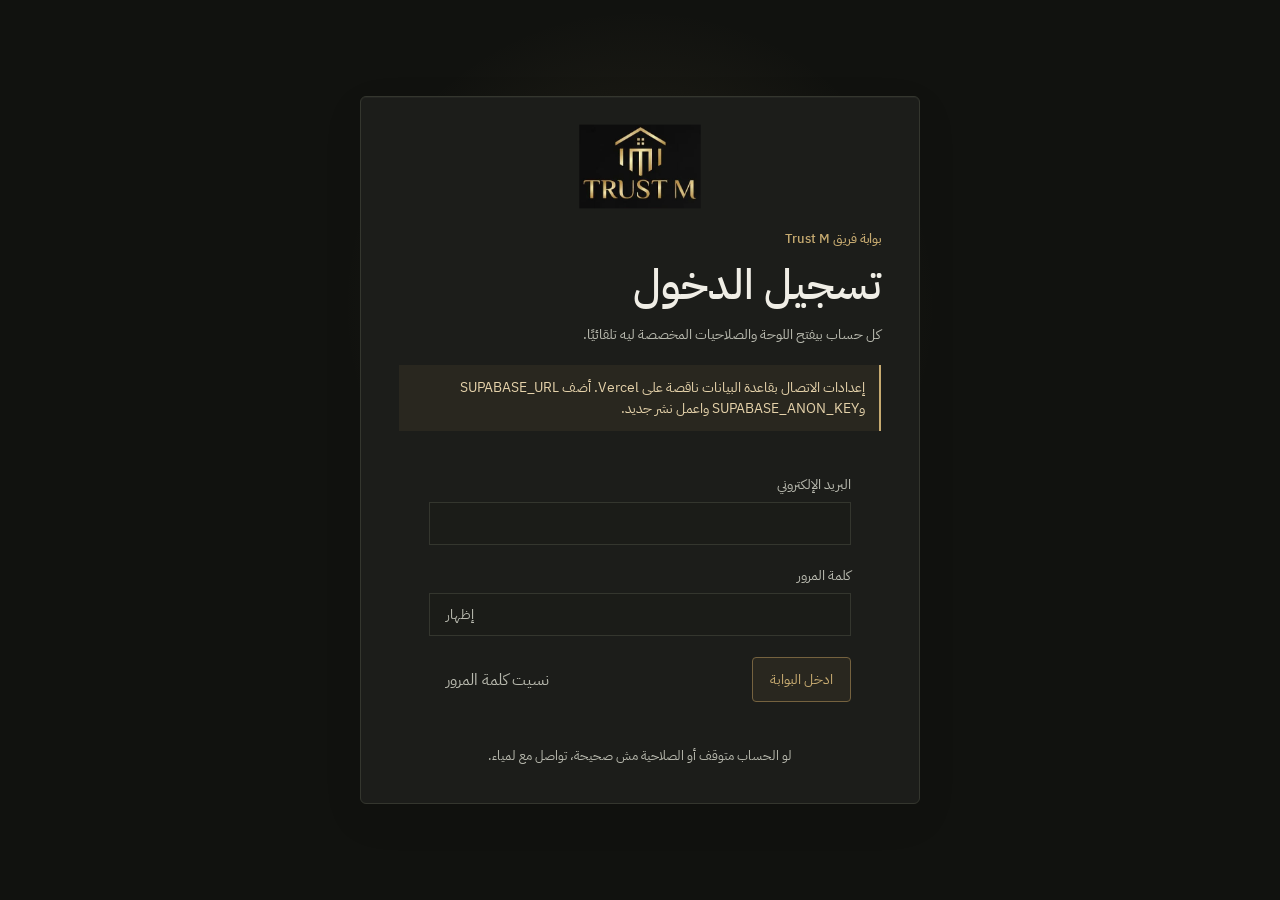
==== accounting.html @ a522946c "Add files via upload" ====
<!doctype html><html lang="ar-EG" dir="rtl" class="auth-pending" data-required-role="lamiaa_owner,accountant"><head><meta charset="utf-8"><meta name="viewport" content="width=device-width,initial-scale=1"><title>Trust M | المحاسبة واستيراد Excel</title><link rel="stylesheet" href="assets/fonts.css"><link rel="stylesheet" href="styles.css"><link rel="stylesheet" href="finance.css"><link rel="stylesheet" href="accounting.css"><script src="assets/supabase-2.49.4.js"></script><script src="supabase-config.js"></script><script src="auth.js?v=20261002"></script></head><body><header><a class="brand" id="accounting-home" href="index.html"><span class="logo"></span></a><nav><a id="finance-link" href="finance.html">الحسابات التفصيلية</a><a href="accounting.html" class="active">المحاسبة وExcel</a><button data-sign-out class="nav-action">تسجيل الخروج</button></nav><div class="owner"><span id="accounting-role">المحاسبة</span><b>ح</b></div></header><main class="finance-main"><div class="heading"><div><div class="eyebrow">TRUST M · ACCOUNTING</div><h1>كل حركة، في مكانها<span>.</span></h1><p>كشوف المشروع وحسابات الشركاء وتقسيم مصروفات الشركة.</p></div></div><p id="accounting-status" class="demo-notice" role="status" aria-live="polite">جارٍ تحميل السجلات…</p><section id="accountant-account" class="panel" hidden><div class="section-top"><div><h2>حساب المحاسب</h2><p>Ashraf Osama · ashraf@gmail.com</p></div><button id="provision-accountant" class="gold-button">تجهيز الحساب وإرسال دعوة التفعيل</button></div><p id="accountant-setup-status" role="status"></p></section><div class="finance-tabs" id="accounting-tabs" role="tablist"><button role="tab" data-view="import" aria-selected="true">استيراد Excel</button><button role="tab" data-view="records" aria-selected="false">إضافة وتعديل الحركات</button><button role="tab" data-view="partner" aria-selected="false">كشف حساب عمرو</button><button role="tab" data-view="shares" aria-selected="false">تقسيم مصروفات السنة</button><button role="tab" data-view="pnl" aria-selected="false">الأرباح والخسائر</button></div><section id="accounting-view" role="tabpanel"></section><dialog id="accounting-dialog" class="project-dialog"></dialog></main><script src="assets/jszip.min.js"></script><script src="finance-model.js"></script><script src="reports.js"></script><script src="finance-seed.js"></script><script src="finance-store.js"></script><script src="accounting-model.js"></script><script src="excel-import.js"></script><script src="accounting-reports.js"></script><script src="accounting.js"></script></body></html>
---- assets/fonts.css ----
@font-face{font-family:"DM Sans";src:url("dm-sans-400.ttf") format("truetype");font-weight:400;font-style:normal;font-display:swap}
@font-face{font-family:"DM Sans";src:url("dm-sans-500.ttf") format("truetype");font-weight:500;font-style:normal;font-display:swap}
@font-face{font-family:"DM Sans";src:url("dm-sans-600.ttf") format("truetype");font-weight:600;font-style:normal;font-display:swap}
@font-face{font-family:"IBM Plex Sans Arabic";src:url("ibm-plex-arabic-400.ttf") format("truetype");font-weight:400;font-style:normal;font-display:swap}
@font-face{font-family:"IBM Plex Sans Arabic";src:url("ibm-plex-arabic-500.ttf") format("truetype");font-weight:500;font-style:normal;font-display:swap}
@font-face{font-family:"IBM Plex Sans Arabic";src:url("ibm-plex-arabic-600.ttf") format("truetype");font-weight:600;font-style:normal;font-display:swap}
@font-face{font-family:"Libre Caslon Display";src:url("libre-caslon-display-400.ttf") format("truetype");font-weight:400;font-style:normal;font-display:swap}
---- styles.css ----
:root{color-scheme:dark;--bg:#141513;--panel:#1c1d1a;--line:#34362e;--gold:#c6aa70;--text:#f0eee6;--muted:#a5a69b}*{box-sizing:border-box}html{scroll-behavior:smooth;scroll-padding-top:110px}body{margin:0;background:var(--bg);color:var(--text);font-family:'DM Sans',Arial,sans-serif;font-size:16px;line-height:1.5}a{color:inherit;text-decoration:none}button{font:inherit}a:focus-visible,button:focus-visible{outline:2px solid var(--gold);outline-offset:5px}header{height:100px;display:flex;align-items:center;justify-content:space-between;padding:0 4%;border-bottom:1px solid var(--line);background:#111210;gap:30px}.brand{width:132px;flex-shrink:0}.logo{display:block;width:132px;height:91px;background-image:url('assets/trust-m-brand.png');background-size:396px 391.6px;background-position:-28px -53px;background-repeat:no-repeat}nav{display:flex;gap:36px;height:100%;align-items:center}nav a{height:100%;display:flex;align-items:center;gap:10px;color:var(--muted);border-bottom:2px solid transparent;font-size:14px}nav a.active,nav a:hover{color:var(--gold);border-bottom-color:var(--gold)}nav a span{font-size:12px;color:var(--gold)}.owner{display:flex;align-items:center;gap:18px}.owner>span{font-size:12px;letter-spacing:2px;color:var(--muted)}.owner b{border:1px solid #645a40;border-radius:50%;width:40px;height:40px;display:grid;place-items:center;font-weight:500;color:var(--gold)}main{max-width:1510px;margin:auto;padding:44px 4% 0}.heading{display:flex;justify-content:space-between;align-items:center;margin-bottom:32px;gap:25px}.eyebrow{font-size:12px;letter-spacing:2px;color:var(--gold);font-weight:500}h1,h2,h3,p{margin:0}h1,h2{font-family:'Libre Caslon Display',Georgia,serif;font-weight:400}h1{font-size:52px;line-height:1.2;margin:8px 0 10px}h1 span{color:var(--gold)}.heading p{color:var(--muted);font-size:14px}.date{text-align:right;font-size:14px;line-height:2}.demo{color:var(--gold);font-size:12px;letter-spacing:.4px}.kpis{display:grid;grid-template-columns:repeat(4,1fr);border-top:1px solid var(--line);border-left:1px solid var(--line);margin-bottom:30px}.kpi{padding:23px 24px;background:#191a17;border-right:1px solid var(--line);border-bottom:1px solid var(--line);min-width:0}.kpi>span{display:block;font-size:14px;color:#bcbc b2;color:var(--muted)}.kpi strong{display:block;font-size:32px;line-height:1.3;font-weight:450;letter-spacing:-1px;margin:12px 0 6px;font-variant-numeric:tabular-nums}.kpi small{font-size:12px;color:var(--muted)}.kpi.profit{background:#26271e}.profit strong,.gold{color:var(--gold)}.overview-grid{display:grid;grid-template-columns:1.1fr 1fr;gap:24px;margin-bottom:24px}.panel{border:1px solid var(--line);background:var(--panel);padding:26px;scroll-margin-top:24px}h2{font-size:28px;line-height:1.3}.section-top{display:flex;align-items:center;justify-content:space-between;gap:15px;margin-bottom:25px}.section-top .eyebrow{margin-bottom:7px}.subtle{font-size:12px;color:var(--muted)}.finance-layout{display:flex;align-items:center;gap:27px}.donut{width:155px;height:155px;flex-shrink:0;border-radius:50%;background:conic-gradient(var(--gold) 0 62.4%,#3c3d34 62.4% 100%);display:grid;place-items:center;transform:rotate(-90deg)}.donut>div{width:127px;height:127px;background:var(--panel);border-radius:50%;display:flex;flex-direction:column;align-items:center;justify-content:center;transform:rotate(90deg)}.donut strong{font-size:31px;font-weight:400}.donut strong span{font-size:18px}.donut small{color:var(--muted);font-size:12px}.financial-list{flex:1}.financial-list>div{display:flex;justify-content:space-between;gap:12px;padding:10px 0;border-bottom:1px solid #2e3029;font-size:12px}.financial-list>div:last-child{border:0}.financial-list span{color:var(--muted)}.financial-list strong{font-weight:500}.dot{display:inline-block;width:7px;height:7px;border-radius:50%;margin-right:7px}.gold-dot{background:var(--gold)}.gray-dot{background:#666b5e}.finance-foot{display:flex;justify-content:space-between;gap:16px;border-top:1px solid var(--line);margin-top:24px;padding-top:20px;font-size:12px;color:var(--muted)}.finance-foot strong{display:block;font-size:20px;font-weight:500;margin-top:4px}.forecast-table>div{display:grid;grid-template-columns:1.6fr 1fr 1fr;gap:10px;padding:13px 0;border-bottom:1px solid var(--line);font-size:14px}.forecast-table>div>*:not(:first-child){text-align:right}.forecast-table strong{font-weight:500}.forecast-table .table-head{color:var(--muted);font-size:12px;padding-top:0}.net{color:var(--gold)}.risk-note{display:flex;align-items:start;gap:12px;margin:20px 0 14px}.risk-note>span{border:1px solid #8e7547;color:var(--gold);width:20px;height:20px;text-align:center;flex-shrink:0;font-size:12px;border-radius:50%}.risk-note strong{font-size:14px;font-weight:500;color:#d9c39a}.risk-note p,.footnote{font-size:12px;color:var(--muted);margin-top:6px}.lower-grid{display:grid;grid-template-columns:minmax(0,1fr) 330px;gap:24px}.legend{display:flex;gap:15px;font-size:12px;color:var(--muted)}.chart-panel{padding-bottom:20px}.bars{display:flex;justify-content:space-around;gap:12px;border-bottom:1px solid var(--line);padding:10px 0 15px;background:repeating-linear-gradient(to top,transparent 0,transparent 39px,#30322a 40px,transparent 41px)}.bar-group{flex:1;text-align:center;color:var(--muted);font-size:12px}.bar-pair{display:flex;justify-content:center;align-items:end;gap:6px;height:118px;margin-bottom:10px}.bar{width:26px;max-width:35%;position:relative}.bar span{position:absolute;top:-21px;left:50%;transform:translateX(-50%);font-size:12px;color:var(--muted)}.collected{background:var(--gold)}.spent{background:#656c5c}.forecast-bars .bar{opacity:.7;background-image:repeating-linear-gradient(135deg,transparent,transparent 3px,#1c1d1a55 3px,#1c1d1a55 5px)}.project-title{margin-top:34px}.count{font-family:'DM Sans',sans-serif;font-size:14px;color:var(--gold);border:1px solid var(--line);padding:3px 7px;vertical-align:middle;margin-left:7px}.project{margin-bottom:18px}.project:target{border-color:var(--gold)}.project-head{display:flex;gap:16px;align-items:center}.project-number{font-family:Georgia,serif;font-size:24px;color:#a28d63;border-right:1px solid var(--line);padding-right:17px}.project-name{flex:1}h3{font-size:18px;font-weight:500}.project-name p{font-size:12px;color:var(--muted);margin-top:4px}.project-name p span{margin:0 7px}.status{font-size:12px;padding:4px 9px;border:1px solid #555343;white-space:nowrap}.on-track{color:#bdc9a8;border-color:#46523e;background:#242b21}.warning{color:#dac28f;background:#302b20}.progress-label{display:flex;justify-content:space-between;margin-top:24px;font-size:12px;color:var(--muted)}.progress-label strong{color:var(--gold);font-weight:500}.progress{height:4px;background:#34372e;margin:9px 0 23px}.progress>span{display:block;height:100%;background:linear-gradient(90deg,#8c7344,#d8bf83)}.phases{display:flex;align-items:center;gap:25px;background:#171815;padding:15px 18px}.phases>div{flex:1}.phases small{display:block;font-size:12px;letter-spacing:1px;color:var(--muted);margin-bottom:5px}.phases div>span{font-size:14px}.phase-arrow{color:var(--gold)}.project-finance{display:grid;grid-template-columns:repeat(3,1fr);gap:20px 22px;margin:24px 0}.project-finance dt{font-size:12px;color:var(--muted);margin-bottom:6px}.project-finance dd{margin:0;font-size:18px;font-weight:450;font-variant-numeric:tabular-nums}.project-bottom{border-top:1px solid var(--line);padding-top:17px;display:flex;justify-content:space-between;gap:15px;align-items:center;font-size:12px;color:var(--muted)}.project-bottom strong{margin-left:10px;color:var(--gold);font-size:19px;font-weight:500}.project-bottom small{font-size:12px}.project-bottom i{font-style:normal;margin:0 7px}.attention h2{font-size:26px}.alert-count{color:var(--gold);background:#332e21;padding:2px 9px;font-size:12px}.attention a{display:block;padding:20px 0;border-top:1px solid var(--line)}.attention a:last-child{padding-bottom:0}.alert-label{font-size:12px;letter-spacing:1px;color:var(--gold)}.attention h3{margin:8px 0;font-size:16px}.attention p{font-size:14px;color:var(--muted);line-height:1.7}.text-link{display:block;color:var(--gold);font-size:12px;margin-top:12px}.attention a:hover h3{text-decoration:underline;text-underline-offset:4px}.balances{margin-top:24px}.balances h2{margin:6px 0 26px}.balance-row{margin-bottom:23px}.balance-row>div:first-child{display:flex;justify-content:space-between;gap:10px;font-size:12px;margin-bottom:9px;color:var(--muted)}.balance-row strong{color:var(--text);font-weight:500}.balance-track{height:4px;background:#34372e}.balance-track span{height:100%;background:#aa925e;display:block}.balance-total{border-top:1px solid var(--line);padding-top:20px;font-size:12px;color:var(--muted)}.balance-total strong{display:block;color:var(--gold);font-size:24px;font-weight:400;margin-top:7px}.aside-note{padding:40px 25px;display:flex;gap:20px;align-items:center;color:#858778}.aside-note>span{font:32px Georgia,serif;color:#8f7d54;border-right:1px solid var(--line);padding-right:20px}.aside-note p{font-size:14px}footer{display:flex;justify-content:space-between;gap:20px;align-items:center;border-top:1px solid var(--line);margin-top:35px;padding:25px 0;color:var(--muted);font-size:12px}footer>span{color:var(--gold);letter-spacing:2px}footer small{font-size:12px;letter-spacing:1px;margin-left:15px;color:var(--muted)}footer button{background:none;border:0;color:var(--muted);font-size:12px;cursor:pointer}#loader{position:fixed;inset:0;background:#10110f;display:grid;place-items:center;z-index:100;transition:opacity .6s ease,visibility .6s}.loading-inner{text-align:center}.loading-logo{width:330px;height:227px;background-size:990px 979px;background-position:-70px -132.5px;animation:brand-reveal 1.8s ease both}.loading-rule{height:1px;width:150px;margin:35px auto 24px;background:linear-gradient(90deg,transparent,var(--gold),transparent);transform-origin:center;animation:line-reveal 1.8s ease both}.loading-inner p{font-size:12px;letter-spacing:5px;color:var(--gold)}#loader.finished{opacity:0;visibility:hidden;pointer-events:none}@keyframes brand-reveal{from{opacity:0;transform:translateY(10px);filter:brightness(.4)}to{opacity:1;transform:translateY(0);filter:brightness(1)}}@keyframes line-reveal{from{transform:scaleX(0)}to{transform:scaleX(1)}}@media(min-width:1600px){main{padding-left:35px;padding-right:35px}}@media(max-width:1150px){.overview-grid{grid-template-columns:1fr}.lower-grid{grid-template-columns:minmax(0,1fr) 290px}.finance-layout{gap:40px}.financial-list>div{font-size:14px}.kpi{padding:20px}.kpi strong{font-size:28px}.project-finance{grid-template-columns:repeat(2,1fr)}nav{gap:22px}.owner>span{display:none}}@media(max-width:800px){.lower-grid{grid-template-columns:1fr}aside{display:grid;grid-template-columns:1fr 1fr;gap:18px;align-items:start}.balances{margin:0}.aside-note{display:none}.heading{align-items:start}.date{font-size:12px}.kpis{grid-template-columns:repeat(2,1fr)}.owner{display:none}header{padding:0 5%;gap:16px}nav{gap:19px}nav a{font-size:12px}.brand{width:105px}.brand .logo{transform:scale(.8);transform-origin:left center}main{padding:30px 5% 0}.project-title{align-items:start}.project-title>.subtle{max-width:130px;text-align:right}footer{flex-wrap:wrap}}@media(max-width:520px){header{height:auto;flex-direction:column;gap:0;padding-top:6px}.brand{width:105px;height:78px}nav{height:48px;gap:28px;width:100%;justify-content:center}.heading{display:block}h1{font-size:43px}.date{text-align:left;margin-top:18px}.heading p{max-width:300px}.kpi{padding:17px 14px}.kpi>span{font-size:12px}.kpi strong{font-size:26px}.kpi small{font-size:12px}.panel{padding:21px 18px}.finance-layout{flex-direction:column;gap:20px}.financial-list{width:100%}.financial-list>div{font-size:12px}.finance-foot{gap:10px}.finance-foot strong{font-size:19px}.section-top{align-items:start}.section-top>.subtle{max-width:75px;text-align:right}.forecast-table>div{font-size:12px;grid-template-columns:1.4fr 1fr 1fr}.legend{display:block;line-height:1.8}.legend>span{display:block}.bar-pair{gap:4px}.bar{width:18px}.bar span{font-size:12px}.bars{gap:5px}.project-head{flex-wrap:wrap;gap:10px}.project-name h3{font-size:17px}.status{margin-left:43px}.project-number{font-size:21px;padding-right:12px}.phases{gap:10px;padding:13px 11px}.phases small{font-size:12px}.phases div>span{font-size:12px}.project-finance{gap:17px}.project-finance dd{font-size:18px}.project-bottom{align-items:start;flex-direction:column}.project-title h2{font-size:26px}aside{display:block}.balances{margin-top:20px}footer{display:block}footer p{margin:15px 0}footer button{padding:0}.loading-logo{transform:scale(.85)}html{scroll-padding-top:20px}}@media(prefers-reduced-motion:reduce){html{scroll-behavior:auto}*,*::before,*::after{animation:none!important;transition:none!important}}
.modal-open{overflow:hidden}.clickable-project{cursor:pointer;transition:border-color .2s}.clickable-project:hover{border-color:#8e7952}.project-open{background:none;border:0;border-top:1px solid var(--line);width:100%;text-align:right;color:var(--gold);font-size:14px;padding:16px 0 0;margin-top:17px;cursor:pointer}.project-dialog{width:min(1080px,94vw);max-height:90dvh;padding:0;border:1px solid #786442;background:var(--bg);color:var(--text);overflow:auto;box-shadow:0 30px 100px #0009}.project-dialog::backdrop{background:#000b;backdrop-filter:blur(5px)}.detail-header{position:sticky;top:0;z-index:2;background:#191a17;border-bottom:1px solid var(--line);padding:26px 30px;display:flex;justify-content:space-between;gap:20px}.detail-header h2{font-size:36px;margin:7px 0}.detail-header p{font-size:14px;color:var(--muted)}.close-detail{background:transparent;border:1px solid var(--line);width:42px;height:42px;flex-shrink:0;color:var(--gold);font-size:28px;cursor:pointer;line-height:1}.detail-body{padding:26px 30px 30px}.detail-summary{display:flex;gap:18px;align-items:center;flex-wrap:wrap;font-size:14px;color:var(--muted);margin-bottom:24px}.detail-section{margin-top:30px}.detail-section h3{font-size:20px}.detail-section h3 small{font-size:12px;color:var(--muted);margin-left:10px}.detail-finance{display:grid;grid-template-columns:repeat(4,1fr);border-left:1px solid var(--line);border-top:1px solid var(--line);margin:18px 0 10px}.detail-finance>div{padding:18px;border-right:1px solid var(--line);border-bottom:1px solid var(--line);background:var(--panel)}.detail-finance dt{font-size:14px;color:var(--muted);margin-bottom:8px}.detail-finance dd{font-size:24px;margin:0}.detail-finance>div:last-child dd{color:var(--gold)}.gantt-legend{display:flex;flex-wrap:wrap;gap:18px;font-size:12px;color:var(--muted);margin-bottom:15px}.gantt-legend span::before{content:'';display:inline-block;width:10px;height:10px;margin-right:7px;background:#52584b}.gantt-legend .complete::before{background:#82966e}.gantt-legend .in-progress::before{background:var(--gold)}.gantt-legend .blocked::before{background:#bc865f}.gantt-scroll{overflow-x:auto;border:1px solid var(--line)}.gantt{min-width:760px}.gantt-axis,.gantt-row{display:grid;grid-template-columns:220px 1fr}.gantt-axis{height:40px;background:#23241f;border-bottom:1px solid var(--line);font-size:12px;color:var(--muted)}.gantt-axis>span{padding:12px 16px;letter-spacing:1px}.gantt-axis>div{position:relative;margin-right:38px}.gantt-axis>div span{position:absolute;top:12px;white-space:nowrap;font-size:12px}.gantt-row{border-bottom:1px solid var(--line);min-height:65px}.gantt-row:last-child{border:0}.gantt-name{padding:11px 16px;border-right:1px solid var(--line)}.gantt-name strong{display:block;font-size:14px;font-weight:500}.gantt-name small{display:block;font-size:12px;color:var(--muted);margin-top:4px}.gantt-track{position:relative;margin-right:38px;background:repeating-linear-gradient(90deg,transparent 0,transparent calc(10% - 1px),#33362d 10%)}.gantt-bar{position:absolute;top:22px;height:20px;background:#52584b;min-width:3px}.gantt-bar.complete{background:#82966e}.gantt-bar.in-progress{background:var(--gold)}.gantt-bar.blocked,.gantt-bar.at-risk,.gantt-bar.delayed{background:repeating-linear-gradient(135deg,#bc865f 0,#bc865f 5px,#96684a 5px,#96684a 8px)}.today-line{position:absolute;top:0;bottom:0;width:1px;background:#e4c579;z-index:1;pointer-events:none}.detail-action{border-left:2px solid var(--gold);background:var(--panel);padding:20px 24px;margin-top:28px}.detail-action p{font-size:14px;color:#d3d1c5;margin-top:10px;line-height:1.7}@media(max-width:800px){.detail-finance{grid-template-columns:repeat(2,1fr)}.detail-header,.detail-body{padding:22px}.detail-header h2{font-size:30px}}@media(max-width:520px){.project-dialog{width:96vw;max-height:94dvh}.detail-header,.detail-body{padding:18px}.detail-header h2{font-size:27px}.detail-finance>div{padding:13px}.detail-finance dd{font-size:22px}.detail-summary{gap:12px;font-size:12px}.detail-finance dt{font-size:12px}.gantt-legend{gap:10px}.detail-action{padding:16px}.project-open{text-align:left}}
[hidden]{display:none!important}.client-actions{display:flex;gap:12px;flex-wrap:wrap;margin:18px 0}.client-actions button{border:1px solid #75623f;background:#29271f;color:var(--gold);padding:11px 16px;font:inherit;font-size:14px;cursor:pointer}.client-actions button:hover{background:#393325}.message-dialog{max-width:760px}.message-note{color:var(--muted);font-size:14px;margin-bottom:20px}.message-dialog label{display:block;font-size:14px;margin:15px 0 8px}.message-dialog textarea{width:100%;resize:vertical;background:#191a17;border:1px solid var(--line);padding:16px;color:var(--text);font:inherit;font-size:14px;line-height:1.6}.message-dialog textarea:focus-visible{outline:2px solid var(--gold)}#message-status{color:var(--gold);font-size:14px;margin-top:15px}.technician-scroll{overflow:auto;border:1px solid var(--line)}.technician-table{border-collapse:collapse;width:100%;min-width:950px;font-size:14px;background:var(--panel)}.technician-table caption{text-align:left;padding:18px;color:var(--muted)}.technician-table th,.technician-table td{text-align:left;padding:18px 14px;border-top:1px solid var(--line)}.technician-table th{font-weight:500}.technician-table thead{color:var(--gold)}.technician-table small{display:block;color:var(--muted);font-size:12px;margin-top:5px}.technician-table button{background:none;border:0;color:var(--gold);font:inherit;padding:0;text-align:left;cursor:pointer}.technician-table tfoot{background:#27281f}.technician-table td:nth-child(n+4):nth-child(-n+6){font-variant-numeric:tabular-nums;white-space:nowrap}@media(max-width:800px){header nav{gap:15px}nav a{font-size:12px}}@media(max-width:520px){header nav{justify-content:flex-start;overflow-x:auto;gap:22px}nav a{flex-shrink:0}.client-actions button{width:100%;text-align:center}}
.delivery-options{border-top:1px solid var(--line);margin-top:24px;padding-top:12px}.delivery-options input{display:block;width:100%;padding:12px;background:#191a17;border:1px solid var(--line);color:var(--text);font:inherit;font-size:14px}.delivery-options input:focus-visible{outline:2px solid var(--gold)}
/* Amr's read-only dashboard keeps navigation focused on portfolio visibility. */
.compact-nav{gap:clamp(14px,2.2vw,34px)}
.compact-nav a{white-space:nowrap}
.compact-nav a[href="#operations"]{color:#d6aa57}
.amr-dashboard .kpis,.amr-dashboard .overview-grid,.amr-dashboard .chart-panel,.amr-dashboard aside,.amr-dashboard #technicians{display:none!important}
.amr-dashboard .lower-grid{display:block}
.amr-dashboard .project-title{margin-top:26px}
.amr-dashboard .heading{margin-bottom:24px}
@media (max-width:760px){
  .compact-nav{gap:12px;overflow-x:auto;max-width:calc(100vw - 150px);padding-bottom:4px}
  .compact-nav a{font-size:11px}
}

.auth-pending body{visibility:hidden}
.auth-only{display:none!important}
html[data-auth-live="true"] .auth-only{display:inline-flex!important}
.nav-action{align-items:center;border:1px solid var(--line);background:transparent;color:var(--muted);font:inherit;font-size:12px;padding:8px 12px;cursor:pointer}
.nav-action:hover,.nav-action:focus-visible{border-color:var(--gold);color:var(--gold)}

.technician-project-card .progress{margin:18px 0}
.technician-meta{display:grid;grid-template-columns:1fr 1fr;gap:14px;margin:18px 0 0}
.technician-meta dt{color:var(--muted);font-size:12px}
.technician-meta dd{margin:5px 0 0;font-size:14px}

.technician-dashboard,.technician-dashboard .panel,.technician-dashboard .document-grid,.technician-dashboard .document-card{min-width:0;max-width:100%}
.technician-dashboard .hero-panel p,.technician-dashboard .document-card p{overflow-wrap:anywhere}

/* Audit polish: consistent surfaces, typography, controls and responsive workflows. */
:root{--surface-page:#11120f;--surface-panel:#1b1c18;--surface-raised:#22231e;--surface-overlay:#171815;--line-soft:#393b32;--muted:#b9baaf;--sage:#9eae8d;--amber:#d0aa68;--terracotta:#c18162}
html[lang="ar-EG"] body{font-family:"IBM Plex Sans Arabic","DM Sans",Arial,sans-serif}
html[lang="ar-EG"] h1,html[lang="ar-EG"] h2{font-family:"IBM Plex Sans Arabic","DM Sans",Arial,sans-serif;font-weight:500}
.latin-text{font-family:"DM Sans",Arial,sans-serif;letter-spacing:1.7px}
html[lang="ar-EG"] .eyebrow{letter-spacing:0;font-size:13px}
body{background:var(--surface-page)}
header{position:sticky;top:0;z-index:30;height:76px;background:rgba(17,18,15,.94);backdrop-filter:blur(16px);box-shadow:0 1px 0 rgba(255,255,255,.03)}
nav{height:100%}.brand{height:74px}.brand .logo{transform:scale(.79);transform-origin:center}
.panel,.document-card,.project,.login-panel{border-color:var(--line-soft);border-radius:6px;box-shadow:inset 0 1px 0 rgba(255,255,255,.035),0 14px 40px rgba(0,0,0,.08)}
.panel{background:var(--surface-panel)}
.kpi{background:#191a17}.kpi.priority-kpi{background:linear-gradient(135deg,#29271f,#1c1d19);box-shadow:inset 3px 0 0 var(--amber)}.kpi.priority-kpi strong{color:#ead39f}
.gold-button,.quiet-button,.ghost-button,.client-actions button,.project-action-row button,.open-project-finance,.sheet-action-grid button{min-height:44px;border-radius:4px;padding:11px 17px;transition:background-color .15s,border-color .15s,color .15s,transform .15s}
.gold-button:active,.quiet-button:active,.ghost-button:active,.client-actions button:active,.project-action-row button:active{transform:translateY(1px)}
.gold-button{background:#b79556;color:#161711;border-color:#d0b577}.quiet-button{background:var(--surface-raised);border-color:#57594e;color:var(--text)}.ghost-button{background:transparent;border:0;color:var(--muted);cursor:pointer}
.on-track{color:#d0dcc3;border-color:#596a4e;background:#252e22}.warning{color:#ecd3a1;border-color:#77613e;background:#302b20}
.status.submission-pending{color:#ecd3a1;border-color:#77613e;background:#302b20}.status.submission-approved{color:#d0dcc3;border-color:#596a4e;background:#252e22}.status.submission-rejected{color:#efc0ac;border-color:#7b4e3c;background:#35231d}
.attention-item{display:block;width:100%;padding:20px 0;border:0;border-top:1px solid var(--line);background:none;color:inherit;text-align:start;cursor:pointer}.attention-item h3{margin:8px 0}.attention-item p{font-size:14px;color:var(--muted);line-height:1.7}
.empty-state{text-align:center;padding:46px 24px}.empty-state strong{display:block;font-size:20px;margin-bottom:8px}.empty-state p{color:var(--muted);font-size:14px;line-height:1.7}.empty-state.compact{padding:24px 10px}
.technician-owner-section{margin-top:28px}.technician-owner-section .technician-table{min-width:680px}
.amr-dashboard .project-finance{display:none}.amr-project-card .project-bottom{margin-top:22px}
.project-timeline{border-top:1px solid var(--line);margin-top:18px}.timeline-row{display:grid;grid-template-columns:12px 1fr auto;gap:14px;align-items:center;padding:16px 0;border-bottom:1px solid var(--line)}.timeline-row small{display:block;color:var(--muted);margin-top:4px}.timeline-row b{color:var(--gold)}.timeline-status{width:10px;height:10px;border-radius:50%;background:#777}.timeline-status.complete{background:var(--sage)}.timeline-status.in_progress{background:var(--amber)}
.login-page{background:radial-gradient(circle at 50% 34%,rgba(198,170,112,.13),transparent 34%),var(--surface-page)}.login-panel{text-align:right}.login-brand{height:100px;display:grid;place-items:center;margin:-18px 0 12px}.login-brand .logo{transform:scale(.92)}.login-actions{display:flex;justify-content:space-between;align-items:center;gap:12px}.login-message{padding:12px 14px;background:#29271f;border-inline-start:2px solid var(--gold);color:#e5d2aa;font-size:14px;margin:18px 0}.login-help{color:var(--muted);font-size:13px;text-align:center;margin-top:18px}.password-field{display:grid;grid-template-columns:1fr auto;align-items:center}.password-field input{grid-column:1/-1;grid-row:1}.password-field button{grid-column:2;grid-row:1;z-index:1;margin-top:7px}
.approval-panel{margin:0 0 26px}.approval-grid{display:grid;grid-template-columns:repeat(3,1fr);gap:16px}.approval-card{border:1px solid var(--line);background:var(--surface-raised);padding:20px;border-radius:6px}.approval-card-top{display:flex;justify-content:space-between;align-items:center}.approval-card h3{margin:15px 0 7px}.approval-card>p{color:var(--muted);font-size:14px}.approval-card dl{display:grid;grid-template-columns:1fr 1fr;gap:12px;margin:18px 0}.approval-card dt{font-size:12px;color:var(--muted)}.approval-card dd{margin:4px 0 0}.approval-card input{width:100%;margin-top:7px}.approve-button{border-color:#596a4e!important;color:#d0dcc3!important}.reject-button{border-color:#7b4e3c!important;color:#efc0ac!important}.recent-reviews{margin-top:22px}.recent-reviews summary{cursor:pointer;color:var(--muted)}
.submission-cards{display:grid;grid-template-columns:repeat(3,1fr);gap:15px}.submission-card{border:1px solid var(--line);background:var(--surface-raised);padding:18px;border-radius:6px}.submission-card>div{display:flex;justify-content:space-between}.submission-card h3{margin:14px 0 5px}.submission-card p{color:var(--muted);font-size:14px;margin-bottom:12px}.submission-card>strong,.submission-card>small{display:block;margin-top:9px}
.technician-page header{height:68px}.technician-page main{padding-bottom:96px}.technician-upload{margin:24px 0}.receipt-file-label{border:1px dashed #6a6047;padding:17px;border-radius:6px}.receipt-file-label span{display:block;color:var(--muted);font-size:13px;margin-top:8px}.tech-card-action{display:flex;align-items:center;justify-content:center;margin-top:18px}.progress-ring{--progress:0;width:84px;height:84px;border-radius:50%;display:grid;place-items:center;margin:18px auto;background:radial-gradient(circle,#20211d 57%,transparent 59%),conic-gradient(var(--gold) calc(var(--progress)*1%),#373931 0)}.progress-ring strong{font-size:18px}.tech-bottom-nav{display:none}
.finance-table thead th,.excel-sheet thead th{box-shadow:inset 0 -1px 0 #55584c}.finance-table tbody tr,.excel-sheet tbody tr{transition:background-color .15s}.finance-table tbody tr:hover,.excel-sheet tbody tr:hover{background:#2b2d25}
@media(max-width:980px){.approval-grid,.submission-cards{grid-template-columns:1fr 1fr}}
@media(max-width:600px){
 header{height:68px;flex-direction:row;padding:0 18px}.brand{width:100px;height:66px}.brand .logo{transform:scale(.7);transform-origin:center}header nav{overflow-x:auto;justify-content:flex-start;gap:20px}.owner{display:none}
 main{padding-top:24px}.heading h1{font-size:38px}.kpis{grid-template-columns:1fr 1fr}.kpi.priority-kpi{grid-column:1/-1}.kpi>span,.kpi small,.subtle,.footnote{font-size:13px}
 .approval-grid,.submission-cards{grid-template-columns:1fr}.approval-card .project-action-row button{width:100%}
 .technician-page header nav{display:none}.technician-page .brand{margin:auto}.tech-bottom-nav{position:fixed;display:grid;grid-template-columns:repeat(3,1fr);inset:auto 0 0;z-index:40;height:64px;background:rgba(18,19,16,.97);border-top:1px solid var(--line);padding:0 10px}.tech-bottom-nav a{display:grid;place-items:center;min-height:52px;font-size:13px;color:var(--muted)}.tech-bottom-nav a:focus,.tech-bottom-nav a:hover{color:var(--gold)}
 .technician-dashboard .hero-panel{padding:20px 0}.technician-dashboard .hero-panel h1{font-size:34px}.technician-dashboard .document-grid{grid-template-columns:1fr}
 .login-shell{padding:18px}.login-panel{padding:28px 20px}.login-actions{align-items:stretch;flex-direction:column}.login-actions button{width:100%}
}


/* Client portal */
.client-project-grid{display:grid;grid-template-columns:repeat(2,minmax(0,1fr));gap:22px}
.client-project-card{margin:0}
.client-project-meta{display:grid;grid-template-columns:1fr 1fr;gap:18px;margin:22px 0 4px}
.client-project-meta div{padding:15px;background:var(--surface-raised);border:1px solid var(--line)}
.client-project-meta dt{font-size:12px;color:var(--muted);margin-bottom:7px}
.client-project-meta dd{margin:0;font-size:17px}
.client-privacy-note{margin-top:24px;padding:14px 16px;border-inline-start:2px solid var(--gold);background:var(--surface-raised);color:var(--muted);font-size:13px}
@media(max-width:800px){.client-project-grid{grid-template-columns:1fr}}
@media(max-width:520px){.client-project-meta{grid-template-columns:1fr}.client-page header nav{justify-content:flex-start}}
---- finance.css ----
.finance-main{max-width:1550px}.finance-main h1{font-size:42px}.demo-notice{padding:15px 18px;border-left:2px solid var(--gold);background:var(--panel);color:var(--muted);font-size:14px;margin-bottom:26px}.finance-tabs{display:flex;overflow-x:auto;border-bottom:1px solid var(--line);margin-bottom:28px;gap:4px}.finance-tabs button{background:none;border:0;border-bottom:2px solid transparent;color:var(--muted);font:inherit;font-size:14px;padding:14px 17px;white-space:nowrap;cursor:pointer}.finance-tabs button[aria-selected=true]{color:var(--gold);border-bottom-color:var(--gold)}.finance-tools{display:flex;justify-content:space-between;align-items:end;gap:16px;flex-wrap:wrap;margin-bottom:24px}.finance-tools h2{margin-bottom:6px}.finance-tools p,.finance-note{color:var(--muted);font-size:14px;line-height:1.7}.finance-main button,.finance-form button{cursor:pointer}.gold-button,.quiet-button{padding:11px 17px;font:inherit;font-size:14px;border:1px solid #75623f;background:#29271f;color:var(--gold)}.quiet-button{background:transparent;border-color:var(--line);color:var(--text)}.filter-row{display:flex;flex-wrap:wrap;gap:15px;align-items:end;margin:20px 0}.finance-main label,.finance-form label{display:block;font-size:14px;color:var(--muted)}.finance-main input,.finance-main select,.finance-main textarea,.finance-form input,.finance-form select,.finance-form textarea{display:block;background:#1b1c18;border:1px solid var(--line);padding:10px 12px;color:var(--text);font:inherit;font-size:14px;width:100%;min-width:0;margin-top:7px}.filter-row label{min-width:160px}.finance-main input:focus-visible,.finance-main select:focus-visible,.finance-form input:focus-visible,.finance-form select:focus-visible,.finance-form textarea:focus-visible{outline:2px solid var(--gold);outline-offset:2px}.finance-table-wrap{overflow-x:auto;border:1px solid var(--line)}.finance-table{border-collapse:collapse;width:100%;font-size:14px;background:var(--panel);min-width:680px}.finance-table th,.finance-table td{padding:16px;text-align:left;border-bottom:1px solid var(--line);vertical-align:top}.finance-table th{font-weight:500;color:var(--gold)}.finance-table .num{text-align:right;white-space:nowrap;font-variant-numeric:tabular-nums}.finance-table td small{display:block;color:var(--muted);margin-top:5px}.finance-table button{background:none;border:0;color:var(--gold);font:inherit;cursor:pointer;padding:0}.finance-kpis{display:grid;grid-template-columns:repeat(4,1fr);margin:24px 0;border-top:1px solid var(--line);border-left:1px solid var(--line)}.finance-kpis .kpi strong{font-size:27px}.finance-form{padding:25px 30px;display:grid;grid-template-columns:1fr 1fr;gap:20px}.finance-form .wide{grid-column:1/-1}.finance-form textarea{min-height:85px}.finance-form .form-actions{display:flex;justify-content:flex-end;gap:12px;grid-column:1/-1}.finance-form p{font-size:14px;color:var(--muted);margin:0}.form-error{color:#e5a989!important}.document-grid,.quote-library{display:grid;grid-template-columns:repeat(3,1fr);gap:18px}.document-card{border:1px solid var(--line);padding:22px;background:var(--panel)}.document-card h3{overflow-wrap:anywhere}.document-card p{color:var(--muted);font-size:14px;margin:10px 0}.document-card .client-actions{margin-bottom:0}.document-card small{color:var(--gold);font-size:12px}.report-paper{background:var(--panel);border:1px solid var(--line);padding:28px;margin:20px 0}.report-paper h3{margin-bottom:8px}.report-lines{margin:20px 0}.report-lines>div{display:flex;justify-content:space-between;gap:20px;border-bottom:1px solid var(--line);padding:16px 0}.report-lines .report-total{font-size:23px;color:var(--gold)}.quote-editor{border:1px solid var(--line);padding:22px;margin-top:24px}.quote-editor h3{margin-bottom:18px}.quote-items{min-width:900px}.quote-items input{margin:0}.quote-items .description{min-width:250px}.quote-items th{font-size:12px}.quote-settings{display:grid;grid-template-columns:2fr 1fr 1fr 1fr;gap:15px}.quote-totals{text-align:right;font-size:22px;color:var(--gold);margin:22px 0}.finance-main .empty{padding:40px;text-align:center;color:var(--muted)}.finance-subtabs{display:flex;gap:10px;margin:20px 0}.finance-subtabs button[aria-pressed=true]{border-color:var(--gold);color:var(--gold)}#finance-status{color:var(--gold);font-size:14px;margin:15px 0}.form-inline-note{font-size:12px!important}.print-heading{display:none}@media(max-width:1000px){.document-grid,.quote-library{grid-template-columns:1fr 1fr}.finance-kpis{grid-template-columns:1fr 1fr}.quote-settings{grid-template-columns:1fr 1fr}.finance-main h1{font-size:36px}}@media(max-width:600px){.document-grid,.quote-library,.finance-form,.quote-settings{grid-template-columns:1fr}.finance-form{padding:20px}.finance-form .wide{grid-column:auto}.finance-form .form-actions{grid-column:auto}.finance-kpis .kpi strong{font-size:23px}.filter-row label{min-width:130px;flex:1}.finance-tools{align-items:start}.finance-main h1{font-size:31px}.report-paper{padding:18px}}@media print{body{background:white!important;color:black!important}body>header,main>.heading,.demo-notice,.finance-tabs,.finance-tools,.filter-row,.finance-subtabs,.client-actions,footer,#finance-status,.no-print{display:none!important}.finance-main{max-width:none;padding:0}.report-paper,.finance-table,.finance-table-wrap{background:white!important;border-color:#bbb;color:black}.report-paper *,.finance-table *{color:black!important;border-color:#bbb!important}.print-heading{display:block;margin-bottom:18px}.finance-table{min-width:0;font-size:10px}.finance-table td,.finance-table th{padding:8px}.report-paper{break-inside:avoid}.finance-table-wrap{overflow:visible}.finance-note{color:#333}.finance-kpis{display:none}dialog{display:none!important}}
.portfolio-heading{display:flex;justify-content:space-between;align-items:center;gap:24px;margin:8px 0 28px}.portfolio-heading h2{font-size:36px;margin:8px 0}.portfolio-heading p{font-size:14px;color:var(--muted)}.portfolio-totals{display:grid;grid-template-columns:repeat(4,1fr);border-top:1px solid var(--line);border-bottom:1px solid var(--line);margin-bottom:30px;padding:22px 0}.project-metric{padding:6px 24px;border-right:1px solid var(--line);min-width:0}.project-metric:last-child{border:0}.project-metric>span{display:block;font-size:13px;color:var(--muted);margin-bottom:9px}.project-metric strong{font-size:27px;font-weight:450;letter-spacing:-.6px;display:block;font-variant-numeric:tabular-nums}.project-metric small{font-size:12px;color:var(--muted)}.financial-project-grid{display:grid;grid-template-columns:1fr 1fr;gap:25px}.financial-project-card{padding:28px;background:linear-gradient(140deg,#25251e,#1a1b18 65%);border:1px solid #494636;transition:border-color .2s}.financial-project-card:hover{border-color:#baa06a}.project-card-top{display:flex;justify-content:space-between;align-items:center;gap:15px;margin-bottom:25px}.file-number{font-size:12px;letter-spacing:2px;color:var(--gold)}.account-badge{font-size:12px;padding:5px 10px;border:1px solid #675639;color:#d8bf8c}.account-badge.credit{border-color:#4e604b;color:#b9c7ad}.financial-project-card>h3{font-family:'Libre Caslon Display',Georgia,serif;font-size:36px;font-weight:400;line-height:1.2}.project-client{font-size:14px;color:var(--muted);margin-top:12px}.project-client span{margin:0 8px}.project-collection{display:flex;justify-content:space-between;gap:15px;font-size:12px;color:var(--muted);margin-top:26px}.project-collection strong{font-weight:500;color:var(--gold)}.project-card-metrics{display:grid;grid-template-columns:1fr 1fr;gap:22px 12px;margin:25px 0}.project-card-metrics .project-metric{padding:0;border:0}.project-card-metrics .project-metric strong{font-size:26px}.project-card-metrics .project-metric small{display:none}.project-card-metrics .project-metric:last-child strong{color:var(--gold)}.project-scope-tags{display:flex;flex-wrap:wrap;gap:8px;margin:24px 0}.project-scope-tags span{font-size:12px;color:#b9b8ab;background:#292b23;border:1px solid var(--line);padding:5px 9px}.file-inventory{display:flex;flex-wrap:wrap;gap:15px;font-size:12px;color:var(--muted);border-top:1px solid var(--line);padding-top:20px}.open-project-finance{margin-top:23px;width:100%;display:flex;justify-content:space-between;padding:15px 17px;border:1px solid #78643d;background:#332f23;color:#e0c58d;font:inherit;font-size:14px;cursor:pointer}.open-project-finance:hover{background:#423a29}.financial-bottom-note{display:flex;justify-content:space-between;gap:20px;margin:35px 0;color:#86897c;font-size:12px;letter-spacing:.7px}.finance-project-dialog{width:min(1240px,96vw);max-height:94dvh;background:#171815;border:1px solid #8a7449;padding:0}.project-file-header{padding:30px 34px;background:#20211b;display:flex;justify-content:space-between;gap:20px}.project-file-header h2{font-size:39px;margin:10px 0}.project-file-header p{font-size:14px;color:var(--muted)}.project-file-nav{position:sticky;top:0;z-index:2;display:flex;gap:4px;overflow-x:auto;background:#1c1d18;padding:0 24px;border-top:1px solid var(--line);border-bottom:1px solid var(--line)}.project-file-nav button{flex-shrink:0;background:transparent;border:0;border-bottom:2px solid transparent;padding:17px 16px;color:var(--muted);font:inherit;font-size:14px;cursor:pointer}.project-file-nav button[aria-selected=true]{color:var(--gold);border-bottom-color:var(--gold)}.project-file-content{padding:30px 34px}.project-modal-overview{display:grid;grid-template-columns:1.1fr 1fr;gap:35px}.modal-section-title{display:flex;justify-content:space-between;gap:20px;align-items:start;margin-bottom:23px}.modal-section-title h3{font-size:26px;font-family:Georgia,serif;font-weight:400;line-height:1.4;margin-top:8px}.modal-section-title p{font-size:14px;color:var(--muted);margin-top:9px}.project-modal-overview .modal-section-title{display:block}.project-waterfall{border-top:1px solid var(--line);margin:20px 0}.project-waterfall>div{display:flex;justify-content:space-between;align-items:center;gap:20px;border-bottom:1px solid var(--line);padding:17px 0;font-size:14px;color:#c3c4b9}.project-waterfall strong{font-weight:500;font-variant-numeric:tabular-nums;color:var(--text)}.project-waterfall .final-balance{background:#2a2a20;padding:20px 16px;color:var(--gold);margin-top:8px;font-size:17px}.final-balance strong{color:var(--gold);font-size:25px}.project-cost-panel{background:#20221b;border:1px solid var(--line);padding:25px}.project-cost-panel h3{font-size:22px;font-family:Georgia,serif;font-weight:400;margin:12px 0 22px}.cost-composition{margin:18px 0}.cost-composition>div:first-child{display:flex;justify-content:space-between;gap:12px;color:var(--muted);font-size:13px;margin-bottom:9px}.cost-composition strong{font-weight:500;color:#ddd7c3}.project-modal-quick{display:grid;grid-template-columns:repeat(4,1fr);padding:24px 0;margin:25px 0;border-top:1px solid var(--line);border-bottom:1px solid var(--line)}.project-modal-quick .project-metric{padding:5px 18px}.project-modal-quick strong{font-size:24px}.project-action-row{display:flex;gap:12px;flex-wrap:wrap;margin:24px 0}.project-action-row button{padding:11px 16px;border:1px solid #6a5b3c;background:#2b291f;color:var(--gold);font:inherit;font-size:14px;cursor:pointer}.project-note-box{border-left:2px solid var(--gold);padding:20px 25px;background:#20211a;margin-top:28px}.project-note-box h3{font-size:17px}.project-note-box p{font-size:14px;line-height:1.8;color:var(--muted);margin-top:10px}.statement-chapter{display:flex;gap:16px;align-items:center;margin:34px 0 18px}.statement-chapter>span{font:25px Georgia,serif;color:var(--gold);border-right:1px solid var(--line);padding-right:16px}.statement-chapter h3{font-size:20px;font-weight:400}.statement-chapter p{font-size:12px;color:var(--muted);margin-top:6px}.statement-chapter>strong{margin-left:auto;font-size:22px;font-weight:450;color:var(--gold)}.statement-chapter small{font-size:12px}.source-detail-note{padding:14px 0;font-size:12px}.statement-close{display:grid;grid-template-columns:repeat(3,1fr);background:#2b2b20;border:1px solid #56513c;margin:26px 0}.statement-close>div{padding:22px}.statement-close span{display:block;font-size:13px;color:var(--muted);margin-bottom:8px}.statement-close strong{font-size:24px;font-weight:500;color:var(--gold)}.invoice-empty{grid-column:1/-1;padding:50px;border:1px dashed #64573e;text-align:center;background:#1e201a}.invoice-empty>span{font-size:12px;letter-spacing:2px;color:var(--gold)}.invoice-empty h3{font:32px Georgia,serif;margin:20px 0}.invoice-empty p{max-width:550px;margin:0 auto 25px;color:var(--muted);font-size:14px;line-height:1.8}.block-preview{margin:20px 0}.block-preview>div{display:flex;justify-content:space-between;gap:10px;padding:9px 0;border-bottom:1px solid var(--line);font-size:13px;color:var(--muted)}.block-preview small{white-space:nowrap}.project-file-content .finance-table{font-size:13px}.project-file-content .finance-table th,.project-file-content .finance-table td{padding:14px 12px}.project-file-content .finance-table td:last-child{font-variant-numeric:tabular-nums}.project-file-content .finance-note{font-size:13px}@media(max-width:1000px){.portfolio-totals{grid-template-columns:1fr 1fr;gap:20px}.project-modal-overview{grid-template-columns:1fr}.project-modal-quick{grid-template-columns:1fr 1fr;gap:20px}.project-modal-quick .project-metric:nth-child(2){border:0}.financial-project-card{padding:23px}.financial-project-card>h3{font-size:30px}.portfolio-heading h2{font-size:30px}}@media(max-width:700px){.financial-project-grid{grid-template-columns:1fr}.portfolio-heading{display:block}.portfolio-heading>.subtle{display:block;margin-top:15px}.portfolio-totals .project-metric{padding:0 12px}.project-metric strong{font-size:24px}.project-file-header,.project-file-content{padding:22px 18px}.project-file-header h2{font-size:29px}.project-file-nav{padding:0 8px}.project-file-nav button{padding:14px 12px}.statement-chapter{flex-wrap:wrap}.statement-chapter>strong{width:100%;margin-left:44px}.statement-close{grid-template-columns:1fr}.statement-close>div{padding:15px 22px}.financial-bottom-note{flex-direction:column;gap:12px}.modal-section-title{display:block}.modal-section-title button{margin-top:15px}.project-modal-quick .project-metric{padding:0 10px}.project-modal-quick strong{font-size:21px}.invoice-empty{padding:30px 20px}.project-action-row button{flex:1}.project-waterfall .final-balance{font-size:14px}.final-balance strong{font-size:21px}}
.financial-project-card{cursor:pointer}
.project-entry-actions{display:flex;gap:12px;flex-wrap:wrap;margin:18px 0 25px}.card-entry-actions{margin:22px 0 0}.card-entry-actions button{flex:1}.card-entry-actions+.open-project-finance{margin-top:12px}@media(max-width:520px){.project-entry-actions button{width:100%}}
.report-centre{display:grid;grid-template-columns:260px minmax(0,1fr);gap:24px}.report-menu{border:1px solid var(--line);padding:18px;background:var(--panel);align-self:start}.report-menu h3{font-size:12px;letter-spacing:1.5px;text-transform:uppercase;color:var(--gold);margin:18px 8px 10px}.report-menu h3:first-child{margin-top:4px}.report-menu button{display:block;width:100%;border:0;border-left:2px solid transparent;background:none;color:var(--muted);text-align:left;padding:11px 10px;font:inherit;font-size:14px;cursor:pointer}.report-menu button[aria-pressed=true]{background:#302d21;color:var(--gold);border-left-color:var(--gold)}.report-results{min-width:0}.report-results .report-paper{margin-top:0;padding:24px}.report-basis{padding:14px 0 22px;font-size:13px;color:var(--muted);line-height:1.7}.report-foundation{border-top:1px solid var(--line);padding-top:22px;margin-top:28px}.report-foundation h3{font-size:16px}.report-foundation p{font-size:13px;color:var(--muted);line-height:1.8;margin-top:10px}@media(max-width:850px){.report-centre{grid-template-columns:1fr}.report-menu{max-height:240px;overflow-y:auto}.report-results .report-paper{padding:18px}}@media print{.report-centre{display:block}.report-results{width:100%}.report-basis{color:black}.no-print{display:none!important}}
.sheet-heading{display:flex;align-items:end;gap:24px;flex-wrap:wrap;margin-bottom:20px}.sheet-heading>div{flex:1}.sheet-heading p{color:var(--muted);font-size:14px;margin-top:6px}.sheet-heading label{min-width:270px}.sheet-client{display:flex;gap:20px;justify-content:space-between;padding:15px 18px;background:#292a21;border:1px solid var(--line);font-size:14px}.sheet-client span{color:var(--muted)}.excel-scroll{overflow:auto;max-height:560px;border:1px solid #525044}.excel-sheet{border-collapse:separate;border-spacing:0;width:100%;min-width:1080px;font-size:14px;background:#1d1f1a}.excel-sheet th,.excel-sheet td{padding:13px 12px;border-right:1px solid #3b3e32;border-bottom:1px solid #3b3e32;text-align:left}.excel-sheet thead th{position:sticky;top:0;background:#37392b;color:#ead6a8;z-index:1;font-size:13px;font-weight:500}.excel-sheet tbody th{background:#25271f;color:var(--muted);font-weight:400;text-align:center;width:45px}.excel-sheet tbody tr:nth-child(even){background:#23251f}.excel-sheet tbody tr:hover{background:#303226}.excel-sheet .num{text-align:right;white-space:nowrap;font-variant-numeric:tabular-nums}.excel-sheet .receipt-cell{color:#c7d5b4}.excel-sheet button{background:none;border:0;color:var(--text);font:inherit;text-align:left;cursor:pointer;padding:0;text-decoration:underline;text-decoration-color:#797052;text-underline-offset:4px}.excel-sheet tfoot{background:#333526;color:var(--gold);font-weight:500}.sheet-explanation{font-size:12px;line-height:1.7;color:var(--muted);margin:12px 0}.sheet-totals{max-width:620px;margin:24px 0 16px auto;border:1px solid var(--line);background:var(--panel)}.sheet-totals>div{display:flex;justify-content:space-between;gap:20px;padding:12px 18px;border-bottom:1px solid var(--line);font-size:14px}.sheet-totals strong{font-weight:500;font-variant-numeric:tabular-nums}.sheet-subtotal{background:#292c21}.sheet-closing{background:#373321;color:var(--gold);font-size:18px!important}.sheet-capabilities{border-top:1px solid var(--line);margin-top:30px;padding-top:25px}.sheet-action-grid{display:grid;grid-template-columns:repeat(4,1fr);gap:12px;margin-top:18px}.sheet-action-grid button{border:1px solid #56513d;padding:18px;text-align:left;background:var(--panel);color:var(--gold);font:inherit;cursor:pointer}.sheet-action-grid button:hover{background:#303023}.sheet-action-grid strong{font-size:14px;display:block;font-weight:500}.sheet-action-grid span{font-size:12px;color:var(--muted);display:block;margin-top:7px}.entry-details{margin:0}.entry-details>div{display:grid;grid-template-columns:1fr 2fr;gap:18px;border-bottom:1px solid var(--line);padding:12px 0}.entry-details dt{color:var(--muted);font-size:14px}.entry-details dd{margin:0;font-size:14px}@media(max-width:900px){.sheet-action-grid{grid-template-columns:1fr 1fr}.sheet-heading label{min-width:220px}.sheet-client{flex-direction:column;gap:5px}}@media(max-width:520px){.sheet-action-grid{grid-template-columns:1fr}.sheet-heading label{width:100%}.sheet-totals{width:100%}.sheet-heading h2{font-size:26px}}
.arabic-workspace{font-family:Tahoma,'Arial',sans-serif}.arabic-workspace h2,.arabic-workspace h3{font-family:inherit}.arabic-workspace .sheet-heading h2{font-size:28px}.arabic-sheet th,.arabic-sheet td{text-align:right}.arabic-sheet{min-width:960px}.arabic-sheet td:nth-child(3){min-width:280px}.arabic-sheet td[dir=ltr]{text-align:center}.arabic-sheet .num{text-align:left!important;min-width:120px}.arabic-sheet button{text-align:right;line-height:1.8}.arabic-section-heading{display:flex;justify-content:space-between;align-items:center;gap:20px;margin:28px 0 15px}.arabic-section-heading>div{display:flex;align-items:center;gap:13px}.arabic-section-heading h3{font-size:18px}.arabic-section-heading span{font-size:22px;color:var(--gold)}.arabic-summary-grid{display:grid;grid-template-columns:1.1fr 1fr;gap:24px;margin-top:25px}.arabic-account-summary{border:1px solid var(--line);background:var(--panel)}.arabic-account-summary h3{padding:18px;font-size:18px;border-bottom:1px solid var(--line)}.arabic-account-summary>div{display:flex;justify-content:space-between;gap:18px;padding:14px 18px;border-bottom:1px solid var(--line);font-size:14px}.arabic-account-summary strong{font-weight:500;white-space:nowrap;font-variant-numeric:tabular-nums}.arabic-account-summary>p{padding:0 18px}.pending-sheet-notes{border:1px solid var(--line);padding:22px;background:#202119}.pending-sheet-notes h3{font-size:18px}.pending-sheet-notes>p{font-size:13px;color:var(--muted);line-height:1.9;margin:12px 0}.pending-note{border-bottom:1px solid var(--line);padding:13px 0;font-size:14px;overflow-wrap:anywhere}.pending-note span{font-size:12px;color:var(--gold)}.pending-sheet-notes label{margin:18px 0 12px}.arabic-workspace .sheet-action-grid button{text-align:right}.sheet-document-links{font-size:12px;color:var(--gold);margin-top:6px}.sheet-document-links button{color:var(--gold)}@media(max-width:850px){.arabic-summary-grid{grid-template-columns:1fr}}@media(max-width:520px){.arabic-section-heading{align-items:start;flex-direction:column}.arabic-account-summary>div{font-size:13px}.arabic-workspace .sheet-heading h2{font-size:24px}}
.source-ledger{min-width:780px}.source-ledger .source-total td{background:rgba(192,158,91,.1);font-weight:700;border-top:1px solid #aa8950}.source-row{color:inherit;background:transparent;border:0;text-align:right;cursor:pointer;font:inherit;white-space:pre-wrap}.source-row:hover,.source-row:focus-visible{color:#d7ba7b;text-decoration:underline}.source-ledger td{white-space:pre-wrap}
.supplier-docs .finance-tools{margin-bottom:18px}
.supplier-layout{display:grid;grid-template-columns:minmax(280px,.85fr) minmax(340px,1.15fr);gap:18px;margin:24px 0}
.supplier-layout .panel{min-width:0}
.supplier-layout h3{margin:0 0 8px}
.supplier-categories{display:grid;gap:0;margin:20px 0 24px;border-top:1px solid rgba(198,166,102,.25)}
.supplier-categories>div{display:flex;justify-content:space-between;gap:16px;padding:12px 0;border-bottom:1px solid rgba(198,166,102,.2)}
.supplier-categories strong{color:#e6d5ad;font-weight:500}
.supplier-categories span{color:#aaa89d;text-align:left}
.supplier-docs textarea{min-height:76px}
.supplier-docs .finance-table-wrap{margin-top:18px}
@media(max-width:900px){.supplier-layout{grid-template-columns:1fr}}
.login-shell{min-height:100vh;display:grid;place-items:center;padding:28px}.login-panel{width:min(560px,100%);border:1px solid var(--line);background:var(--panel);padding:38px}.login-panel h1{font-size:42px;margin:12px 0}.technician-dashboard{padding-top:28px}.technician-dashboard .hero-panel{border-bottom:1px solid var(--line);padding:35px 0;margin-bottom:30px}.technician-dashboard .hero-panel h1{font-size:42px;margin:10px 0}.technician-dashboard .hero-panel p{max-width:720px;color:var(--muted);line-height:1.7}

.quick-record{position:fixed;inset:auto 28px 28px auto;z-index:35}.quick-record-menu{position:absolute;inset:auto 0 56px auto;width:230px;padding:8px;background:var(--surface-overlay);border:1px solid var(--line);border-radius:6px;box-shadow:0 18px 60px #0008}.quick-record-menu button{display:block;width:100%;min-height:44px;padding:10px 12px;border:0;background:transparent;color:var(--text);text-align:start;cursor:pointer}.quick-record-menu button:hover{background:var(--surface-raised);color:var(--gold)}@media(max-width:600px){.quick-record{inset:auto 16px 16px auto}.quick-record>.gold-button{box-shadow:0 10px 28px #0008}}


/* Project comments */
.project-comments-list{display:grid;gap:10px;margin-block:12px 18px}
.project-comment{padding:14px 16px;border:1px solid var(--line);border-radius:8px;background:rgba(255,255,255,.018)}
.project-comment.flagged{border-inline-start:3px solid #d9985f;background:rgba(217,152,95,.06)}
.project-comment>div{display:flex;align-items:center;justify-content:space-between;gap:12px}
.project-comment span{font-size:12px;color:#edb77f}
.project-comment p{margin:8px 0;line-height:1.8}
.project-comment small{color:var(--muted)}
.project-comment-form{display:grid;gap:12px}
.project-comment-form label:first-child{display:grid;gap:7px}
.project-comment-form textarea{width:100%;resize:vertical}
.comment-flag{display:flex;align-items:center;gap:8px}
.comment-flag input{width:18px;height:18px;accent-color:var(--gold)}

/* Clearer finance tables on desktop */
.finance-table thead th,.excel-sheet thead th{position:sticky;top:75px;z-index:2;background:var(--surface-raised,#23241f)}
.finance-table tbody tr,.excel-sheet tbody tr{transition:background-color .15s ease}
.finance-table tbody tr:hover,.excel-sheet tbody tr:hover{background:rgba(255,255,255,.025)}

@media(max-width:700px){
  .finance-table-wrap{overflow:visible}
  table.finance-table{display:block;min-width:0!important;width:100%}
  table.finance-table thead{display:none}
  table.finance-table tbody{display:grid;gap:12px}
  table.finance-table tr{display:block;padding:8px 14px;border:1px solid var(--line);border-radius:8px;background:var(--surface-raised,#23241f)}
  table.finance-table td{display:flex;align-items:flex-start;justify-content:space-between;gap:18px;padding:10px 0!important;border:0!important;border-bottom:1px solid rgba(255,255,255,.06)!important;text-align:start!important;white-space:normal}
  table.finance-table td:last-child{border-bottom:0!important}
  table.finance-table td::before{content:attr(data-label);color:var(--muted);font-size:12px;line-height:1.7;flex:0 0 42%}
  table.finance-table td[colspan]::before{display:none}
  table.finance-table td[colspan]{display:block;text-align:center!important}
  table.finance-table button{min-height:44px}
}
---- accounting.css ----
#accounting-view .panel,#accountant-account{padding:26px;margin:22px 0}#accounting-tabs{flex-wrap:wrap}#accounting-tabs button[aria-selected=true]{background:#bb9955;color:#12130f}.import-drop{padding:30px;border:1px dashed #a7894e;border-radius:12px;background:#191a16;display:block;margin:20px 0}.import-drop input{display:block;margin-top:16px}.accounting-fields{display:grid;grid-template-columns:repeat(3,minmax(0,1fr));gap:16px;margin:22px 0}.accounting-fields label,.sheet-map label{display:flex;flex-direction:column;gap:7px;font-size:13px}.accounting-fields input,.accounting-fields select,.sheet-map select,.sheet-map input{background:#20211b;color:#eee9dc;border:1px solid #444536;border-radius:7px;padding:11px;font:inherit;min-width:0}.sheet-map{display:flex;gap:14px;flex-wrap:wrap;padding:18px 0;border-bottom:1px solid #383b2c}.sheet-map>strong{width:100%}.import-issues{color:#f2a78f;font-size:12px}.import-duplicate{color:#d9bd76}.import-preview input[type=checkbox]{accent-color:#c0a060;width:17px;height:17px}.import-preview td{max-width:320px;white-space:normal}.import-summary{display:flex;gap:28px;flex-wrap:wrap;padding:20px 0}.import-summary strong{display:block;font-size:25px}.import-actions{display:flex;gap:12px;align-items:center;margin:24px 0;flex-wrap:wrap}.accounting-note{line-height:1.9;font-size:13px;color:#b9bba9}.accounting-year{max-width:140px}.accounting-table{width:100%;border-collapse:collapse;font-size:13px}.accounting-table th,.accounting-table td{border:1px solid #424636;padding:12px;text-align:right}.accounting-table thead{background:#183a52;color:#fff}.accounting-table td[data-number]{direction:ltr;text-align:right;font-family:'DM Sans',sans-serif}.accounting-table tbody tr:nth-child(even){background:#1e231b}.accounting-table tfoot{font-weight:600;background:#294530}.accounting-table caption{text-align:right;margin:16px 0;color:#c7ad74;font-size:20px}.accounting-scroll{overflow:auto}.accounting-table button{background:transparent;border:1px solid #6a6b4e;border-radius:4px;color:#d9be86;cursor:pointer;padding:6px 10px}.accounting-header{display:flex;gap:18px;align-items:center;justify-content:space-between;flex-wrap:wrap}.accounting-kpis{display:flex;gap:18px;flex-wrap:wrap;margin:22px 0}.accounting-kpis>div{padding:18px 26px;border:1px solid #424636;border-radius:9px}.accounting-kpis strong{display:block;font-size:25px;margin-top:8px}.mapping-columns{display:flex;gap:10px;flex-wrap:wrap;margin-top:15px}.accounting-form label{font-size:13px;line-height:1.8}.accounting-form select,.accounting-form input,.accounting-form textarea{font:inherit;background:#23251c;color:#eee;border:1px solid #53593e;padding:12px;width:100%;box-sizing:border-box}.accounting-form{padding:25px}.accounting-form .accounting-fields{grid-template-columns:1fr 1fr}#accounting-dialog::backdrop{background:#000b}.accounting-form .wide{grid-column:1/-1}.accounting-form .form-actions{margin-top:22px}#accounting-view button:focus-visible{outline:2px solid #c9ad73;outline-offset:4px}.import-history{font-size:13px;line-height:2}.accounting-user-note{color:#d0b77d}@media(max-width:700px){.accounting-fields{grid-template-columns:1fr}.accounting-form .accounting-fields{grid-template-columns:1fr}.sheet-map{flex-direction:column}#accounting-view .panel{padding:18px}.accounting-kpis>div{flex:1}header nav{gap:8px}#accounting-tabs button{font-size:12px}}@media print{header,.heading,#accounting-status,#accounting-tabs,#accountant-account,.no-print,button{display:none!important}body,main,#accounting-view,.panel{background:#fff!important;color:#000!important;padding:0!important}.accounting-table{color:#000;font-size:10px}.accounting-table td,.accounting-table th{border:1px solid #999;color:#000;background:#fff}.accounting-table caption{color:#000}.accounting-kpis>div{border:1px solid #ccc}.accounting-note{color:#333}.accounting-scroll{overflow:visible}@page{size:A4 landscape;margin:12mm}}
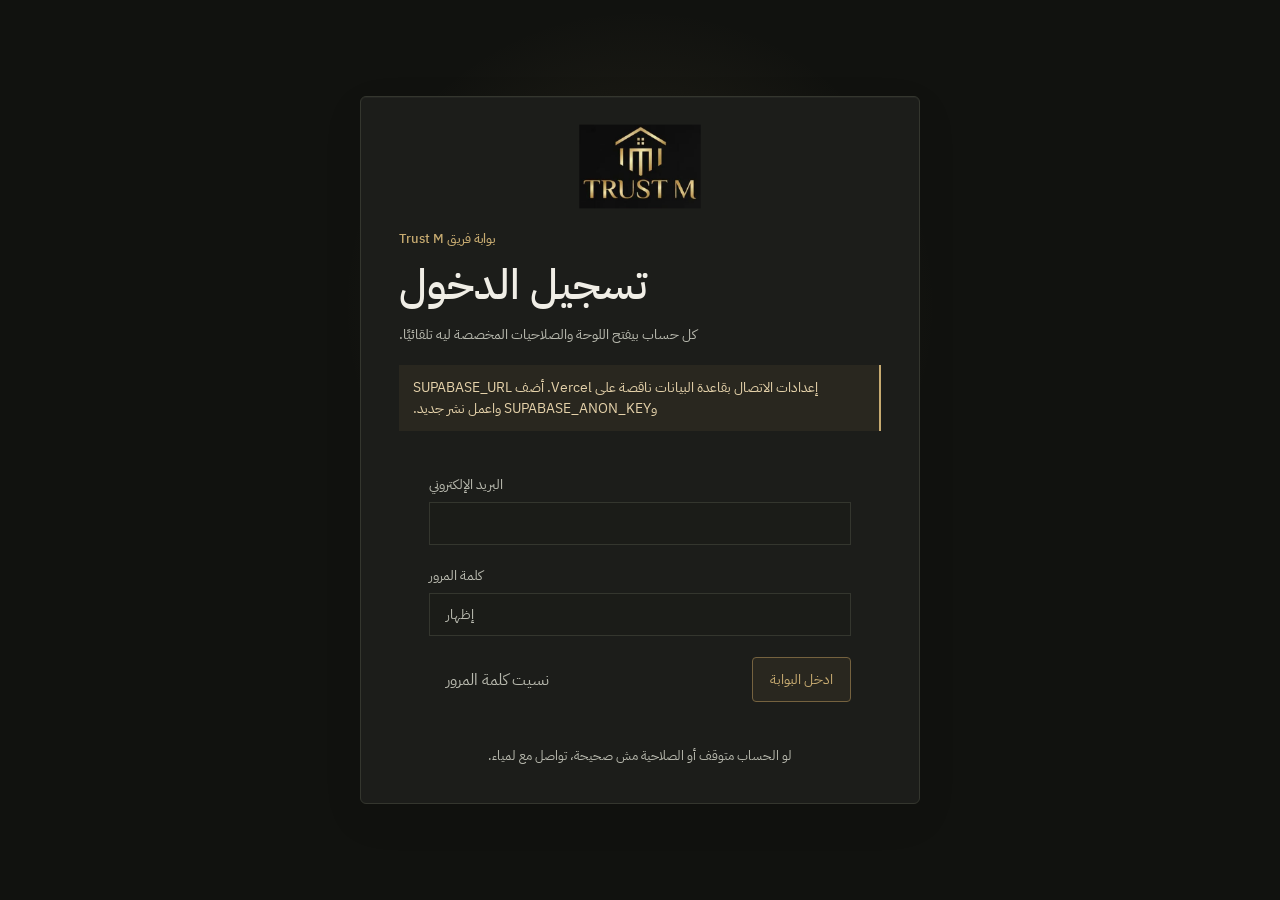
==== commit a7cd20bb: "Add files via upload" ====
--- a/accounting.html
+++ b/accounting.html
@@ -1,2 +1,2 @@
-<!doctype html><html lang="ar-EG" dir="rtl" class="auth-pending" data-required-role="lamiaa_owner,accountant"><head><meta charset="utf-8"><meta name="viewport" content="width=device-width,initial-scale=1"><title>Trust M | المحاسبة واستيراد Excel</title><link rel="stylesheet" href="assets/fonts.css"><link rel="stylesheet" href="styles.css"><link rel="stylesheet" href="finance.css"><link rel="stylesheet" href="accounting.css"><script src="assets/supabase-2.49.4.js"></script><script src="supabase-config.js"></script><script src="auth.js?v=20261002"></script></head><body><header><a class="brand" id="accounting-home" href="index.html"><span class="logo"></span></a><nav><a id="finance-link" href="finance.html">الحسابات التفصيلية</a><a href="accounting.html" class="active">المحاسبة وExcel</a><button data-sign-out class="nav-action">تسجيل الخروج</button></nav><div class="owner"><span id="accounting-role">المحاسبة</span><b>ح</b></div></header><main class="finance-main"><div class="heading"><div><div class="eyebrow">TRUST M · ACCOUNTING</div><h1>كل حركة، في مكانها<span>.</span></h1><p>كشوف المشروع وحسابات الشركاء وتقسيم مصروفات الشركة.</p></div></div><p id="accounting-status" class="demo-notice" role="status" aria-live="polite">جارٍ تحميل السجلات…</p><section id="accountant-account" class="panel" hidden><div class="section-top"><div><h2>حساب المحاسب</h2><p>Ashraf Osama · ashraf@gmail.com</p></div><button id="provision-accountant" class="gold-button">تجهيز الحساب وإرسال دعوة التفعيل</button></div><p id="accountant-setup-status" role="status"></p></section><div class="finance-tabs" id="accounting-tabs" role="tablist"><button role="tab" data-view="import" aria-selected="true">استيراد Excel</button><button role="tab" data-view="records" aria-selected="false">إضافة وتعديل الحركات</button><button role="tab" data-view="partner" aria-selected="false">كشف حساب عمرو</button><button role="tab" data-view="shares" aria-selected="false">تقسيم مصروفات السنة</button><button role="tab" data-view="pnl" aria-selected="false">الأرباح والخسائر</button></div><section id="accounting-view" role="tabpanel"></section><dialog id="accounting-dialog" class="project-dialog"></dialog></main><script src="assets/jszip.min.js"></script><script src="finance-model.js"></script><script src="reports.js"></script><script src="finance-seed.js"></script><script src="finance-store.js"></script><script src="accounting-model.js"></script><script src="excel-import.js"></script><script src="accounting-reports.js"></script><script src="accounting.js"></script></body></html>
-
+<!doctype html><html lang="ar-EG" dir="rtl" class="auth-pending" data-required-role="lamiaa_owner,accountant"><head><meta charset="utf-8"><meta name="viewport" content="width=device-width,initial-scale=1"><title>Trust M | المحاسبة واستيراد Excel</title><link rel="preload" href="assets/ibm-plex-arabic-400.woff" as="font" type="font/woff" crossorigin><link rel="preload" href="assets/trust-m-logo.webp" as="image"><link rel="stylesheet" href="assets/fonts.css"><link rel="stylesheet" href="styles.css"><link rel="stylesheet" href="finance.css"><link rel="stylesheet" href="accounting.css"><script src="assets/supabase-2.49.4.js"></script><script src="supabase-config.js"></script><script src="auth.js?v=20261002"></script><link rel="stylesheet" href="motion.css"><script src="motion.js" defer></script></head><body><header><a class="brand" id="accounting-home" href="index.html"><span class="logo"></span></a><nav><a id="finance-link" href="finance.html">الحسابات التفصيلية</a><a href="accounting.html" class="active">المحاسبة وExcel</a><button data-sign-out class="nav-action">تسجيل الخروج</button></nav><div class="owner"><span id="accounting-role">المحاسبة</span><b>ح</b></div></header><main class="finance-main"><div class="heading"><div><div class="eyebrow">TRUST M · ACCOUNTING</div><h1>كل حركة، في مكانها<span>.</span></h1><p>كشوف المشروع وحسابات الشركاء وتقسيم مصروفات الشركة.</p></div></div><p id="accounting-status" class="demo-notice" role="status" aria-live="polite">جارٍ تحميل السجلات…</p><section id="accountant-account" class="panel" hidden><div class="section-top"><div><h2>حساب المحاسب</h2><p>Ashraf Osama · ashraf@gmail.com</p></div><button id="provision-accountant" class="gold-button">تجهيز الحساب وإرسال دعوة التفعيل</button></div><p id="accountant-setup-status" role="status"></p></section><div class="finance-tabs" id="accounting-tabs" role="tablist"><button role="tab" data-view="import" aria-selected="true">استيراد Excel</button><button role="tab" data-view="records" aria-selected="false">إضافة وتعديل الحركات</button><button role="tab" data-view="partner" aria-selected="false">كشف حساب عمرو</button><button role="tab" data-view="shares" aria-selected="false">تقسيم مصروفات السنة</button><button role="tab" data-view="pnl" aria-selected="false">الأرباح والخسائر</button></div><section id="accounting-view" role="tabpanel"></section><dialog id="accounting-dialog" class="project-dialog"></dialog></main><script src="assets/jszip.min.js"></script><script src="finance-model.js"></script><script src="reports.js"></script><script src="finance-seed.js"></script><script src="finance-store.js"></script><script src="accounting-model.js"></script><script src="excel-import.js"></script><script src="accounting-reports.js"></script><script src="accounting.js"></script></body></html>
+
--- a/assets/fonts.css
+++ b/assets/fonts.css
@@ -1,7 +1,7 @@
-@font-face{font-family:"DM Sans";src:url("dm-sans-400.ttf") format("truetype");font-weight:400;font-style:normal;font-display:swap}
-@font-face{font-family:"DM Sans";src:url("dm-sans-500.ttf") format("truetype");font-weight:500;font-style:normal;font-display:swap}
-@font-face{font-family:"DM Sans";src:url("dm-sans-600.ttf") format("truetype");font-weight:600;font-style:normal;font-display:swap}
-@font-face{font-family:"IBM Plex Sans Arabic";src:url("ibm-plex-arabic-400.ttf") format("truetype");font-weight:400;font-style:normal;font-display:swap}
-@font-face{font-family:"IBM Plex Sans Arabic";src:url("ibm-plex-arabic-500.ttf") format("truetype");font-weight:500;font-style:normal;font-display:swap}
-@font-face{font-family:"IBM Plex Sans Arabic";src:url("ibm-plex-arabic-600.ttf") format("truetype");font-weight:600;font-style:normal;font-display:swap}
-@font-face{font-family:"Libre Caslon Display";src:url("libre-caslon-display-400.ttf") format("truetype");font-weight:400;font-style:normal;font-display:swap}
+@font-face{font-family:"DM Sans";src:url("dm-sans-400.woff") format("woff");font-weight:400;font-style:normal;font-display:swap}
+@font-face{font-family:"DM Sans";src:url("dm-sans-500.woff") format("woff");font-weight:500;font-style:normal;font-display:swap}
+@font-face{font-family:"DM Sans";src:url("dm-sans-600.woff") format("woff");font-weight:600;font-style:normal;font-display:swap}
+@font-face{font-family:"IBM Plex Sans Arabic";src:url("ibm-plex-arabic-400.woff") format("woff");font-weight:400;font-style:normal;font-display:swap}
+@font-face{font-family:"IBM Plex Sans Arabic";src:url("ibm-plex-arabic-500.woff") format("woff");font-weight:500;font-style:normal;font-display:swap}
+@font-face{font-family:"IBM Plex Sans Arabic";src:url("ibm-plex-arabic-600.woff") format("woff");font-weight:600;font-style:normal;font-display:swap}
+@font-face{font-family:"Libre Caslon Display";src:url("libre-caslon-display-400.woff") format("woff");font-weight:400;font-style:normal;font-display:swap}
--- a/styles.css
+++ b/styles.css
@@ -1,7 +1,7 @@
-:root{color-scheme:dark;--bg:#141513;--panel:#1c1d1a;--line:#34362e;--gold:#c6aa70;--text:#f0eee6;--muted:#a5a69b}*{box-sizing:border-box}html{scroll-behavior:smooth;scroll-padding-top:110px}body{margin:0;background:var(--bg);color:var(--text);font-family:'DM Sans',Arial,sans-serif;font-size:16px;line-height:1.5}a{color:inherit;text-decoration:none}button{font:inherit}a:focus-visible,button:focus-visible{outline:2px solid var(--gold);outline-offset:5px}header{height:100px;display:flex;align-items:center;justify-content:space-between;padding:0 4%;border-bottom:1px solid var(--line);background:#111210;gap:30px}.brand{width:132px;flex-shrink:0}.logo{display:block;width:132px;height:91px;background-image:url('assets/trust-m-brand.png');background-size:396px 391.6px;background-position:-28px -53px;background-repeat:no-repeat}nav{display:flex;gap:36px;height:100%;align-items:center}nav a{height:100%;display:flex;align-items:center;gap:10px;color:var(--muted);border-bottom:2px solid transparent;font-size:14px}nav a.active,nav a:hover{color:var(--gold);border-bottom-color:var(--gold)}nav a span{font-size:12px;color:var(--gold)}.owner{display:flex;align-items:center;gap:18px}.owner>span{font-size:12px;letter-spacing:2px;color:var(--muted)}.owner b{border:1px solid #645a40;border-radius:50%;width:40px;height:40px;display:grid;place-items:center;font-weight:500;color:var(--gold)}main{max-width:1510px;margin:auto;padding:44px 4% 0}.heading{display:flex;justify-content:space-between;align-items:center;margin-bottom:32px;gap:25px}.eyebrow{font-size:12px;letter-spacing:2px;color:var(--gold);font-weight:500}h1,h2,h3,p{margin:0}h1,h2{font-family:'Libre Caslon Display',Georgia,serif;font-weight:400}h1{font-size:52px;line-height:1.2;margin:8px 0 10px}h1 span{color:var(--gold)}.heading p{color:var(--muted);font-size:14px}.date{text-align:right;font-size:14px;line-height:2}.demo{color:var(--gold);font-size:12px;letter-spacing:.4px}.kpis{display:grid;grid-template-columns:repeat(4,1fr);border-top:1px solid var(--line);border-left:1px solid var(--line);margin-bottom:30px}.kpi{padding:23px 24px;background:#191a17;border-right:1px solid var(--line);border-bottom:1px solid var(--line);min-width:0}.kpi>span{display:block;font-size:14px;color:#bcbc b2;color:var(--muted)}.kpi strong{display:block;font-size:32px;line-height:1.3;font-weight:450;letter-spacing:-1px;margin:12px 0 6px;font-variant-numeric:tabular-nums}.kpi small{font-size:12px;color:var(--muted)}.kpi.profit{background:#26271e}.profit strong,.gold{color:var(--gold)}.overview-grid{display:grid;grid-template-columns:1.1fr 1fr;gap:24px;margin-bottom:24px}.panel{border:1px solid var(--line);background:var(--panel);padding:26px;scroll-margin-top:24px}h2{font-size:28px;line-height:1.3}.section-top{display:flex;align-items:center;justify-content:space-between;gap:15px;margin-bottom:25px}.section-top .eyebrow{margin-bottom:7px}.subtle{font-size:12px;color:var(--muted)}.finance-layout{display:flex;align-items:center;gap:27px}.donut{width:155px;height:155px;flex-shrink:0;border-radius:50%;background:conic-gradient(var(--gold) 0 62.4%,#3c3d34 62.4% 100%);display:grid;place-items:center;transform:rotate(-90deg)}.donut>div{width:127px;height:127px;background:var(--panel);border-radius:50%;display:flex;flex-direction:column;align-items:center;justify-content:center;transform:rotate(90deg)}.donut strong{font-size:31px;font-weight:400}.donut strong span{font-size:18px}.donut small{color:var(--muted);font-size:12px}.financial-list{flex:1}.financial-list>div{display:flex;justify-content:space-between;gap:12px;padding:10px 0;border-bottom:1px solid #2e3029;font-size:12px}.financial-list>div:last-child{border:0}.financial-list span{color:var(--muted)}.financial-list strong{font-weight:500}.dot{display:inline-block;width:7px;height:7px;border-radius:50%;margin-right:7px}.gold-dot{background:var(--gold)}.gray-dot{background:#666b5e}.finance-foot{display:flex;justify-content:space-between;gap:16px;border-top:1px solid var(--line);margin-top:24px;padding-top:20px;font-size:12px;color:var(--muted)}.finance-foot strong{display:block;font-size:20px;font-weight:500;margin-top:4px}.forecast-table>div{display:grid;grid-template-columns:1.6fr 1fr 1fr;gap:10px;padding:13px 0;border-bottom:1px solid var(--line);font-size:14px}.forecast-table>div>*:not(:first-child){text-align:right}.forecast-table strong{font-weight:500}.forecast-table .table-head{color:var(--muted);font-size:12px;padding-top:0}.net{color:var(--gold)}.risk-note{display:flex;align-items:start;gap:12px;margin:20px 0 14px}.risk-note>span{border:1px solid #8e7547;color:var(--gold);width:20px;height:20px;text-align:center;flex-shrink:0;font-size:12px;border-radius:50%}.risk-note strong{font-size:14px;font-weight:500;color:#d9c39a}.risk-note p,.footnote{font-size:12px;color:var(--muted);margin-top:6px}.lower-grid{display:grid;grid-template-columns:minmax(0,1fr) 330px;gap:24px}.legend{display:flex;gap:15px;font-size:12px;color:var(--muted)}.chart-panel{padding-bottom:20px}.bars{display:flex;justify-content:space-around;gap:12px;border-bottom:1px solid var(--line);padding:10px 0 15px;background:repeating-linear-gradient(to top,transparent 0,transparent 39px,#30322a 40px,transparent 41px)}.bar-group{flex:1;text-align:center;color:var(--muted);font-size:12px}.bar-pair{display:flex;justify-content:center;align-items:end;gap:6px;height:118px;margin-bottom:10px}.bar{width:26px;max-width:35%;position:relative}.bar span{position:absolute;top:-21px;left:50%;transform:translateX(-50%);font-size:12px;color:var(--muted)}.collected{background:var(--gold)}.spent{background:#656c5c}.forecast-bars .bar{opacity:.7;background-image:repeating-linear-gradient(135deg,transparent,transparent 3px,#1c1d1a55 3px,#1c1d1a55 5px)}.project-title{margin-top:34px}.count{font-family:'DM Sans',sans-serif;font-size:14px;color:var(--gold);border:1px solid var(--line);padding:3px 7px;vertical-align:middle;margin-left:7px}.project{margin-bottom:18px}.project:target{border-color:var(--gold)}.project-head{display:flex;gap:16px;align-items:center}.project-number{font-family:Georgia,serif;font-size:24px;color:#a28d63;border-right:1px solid var(--line);padding-right:17px}.project-name{flex:1}h3{font-size:18px;font-weight:500}.project-name p{font-size:12px;color:var(--muted);margin-top:4px}.project-name p span{margin:0 7px}.status{font-size:12px;padding:4px 9px;border:1px solid #555343;white-space:nowrap}.on-track{color:#bdc9a8;border-color:#46523e;background:#242b21}.warning{color:#dac28f;background:#302b20}.progress-label{display:flex;justify-content:space-between;margin-top:24px;font-size:12px;color:var(--muted)}.progress-label strong{color:var(--gold);font-weight:500}.progress{height:4px;background:#34372e;margin:9px 0 23px}.progress>span{display:block;height:100%;background:linear-gradient(90deg,#8c7344,#d8bf83)}.phases{display:flex;align-items:center;gap:25px;background:#171815;padding:15px 18px}.phases>div{flex:1}.phases small{display:block;font-size:12px;letter-spacing:1px;color:var(--muted);margin-bottom:5px}.phases div>span{font-size:14px}.phase-arrow{color:var(--gold)}.project-finance{display:grid;grid-template-columns:repeat(3,1fr);gap:20px 22px;margin:24px 0}.project-finance dt{font-size:12px;color:var(--muted);margin-bottom:6px}.project-finance dd{margin:0;font-size:18px;font-weight:450;font-variant-numeric:tabular-nums}.project-bottom{border-top:1px solid var(--line);padding-top:17px;display:flex;justify-content:space-between;gap:15px;align-items:center;font-size:12px;color:var(--muted)}.project-bottom strong{margin-left:10px;color:var(--gold);font-size:19px;font-weight:500}.project-bottom small{font-size:12px}.project-bottom i{font-style:normal;margin:0 7px}.attention h2{font-size:26px}.alert-count{color:var(--gold);background:#332e21;padding:2px 9px;font-size:12px}.attention a{display:block;padding:20px 0;border-top:1px solid var(--line)}.attention a:last-child{padding-bottom:0}.alert-label{font-size:12px;letter-spacing:1px;color:var(--gold)}.attention h3{margin:8px 0;font-size:16px}.attention p{font-size:14px;color:var(--muted);line-height:1.7}.text-link{display:block;color:var(--gold);font-size:12px;margin-top:12px}.attention a:hover h3{text-decoration:underline;text-underline-offset:4px}.balances{margin-top:24px}.balances h2{margin:6px 0 26px}.balance-row{margin-bottom:23px}.balance-row>div:first-child{display:flex;justify-content:space-between;gap:10px;font-size:12px;margin-bottom:9px;color:var(--muted)}.balance-row strong{color:var(--text);font-weight:500}.balance-track{height:4px;background:#34372e}.balance-track span{height:100%;background:#aa925e;display:block}.balance-total{border-top:1px solid var(--line);padding-top:20px;font-size:12px;color:var(--muted)}.balance-total strong{display:block;color:var(--gold);font-size:24px;font-weight:400;margin-top:7px}.aside-note{padding:40px 25px;display:flex;gap:20px;align-items:center;color:#858778}.aside-note>span{font:32px Georgia,serif;color:#8f7d54;border-right:1px solid var(--line);padding-right:20px}.aside-note p{font-size:14px}footer{display:flex;justify-content:space-between;gap:20px;align-items:center;border-top:1px solid var(--line);margin-top:35px;padding:25px 0;color:var(--muted);font-size:12px}footer>span{color:var(--gold);letter-spacing:2px}footer small{font-size:12px;letter-spacing:1px;margin-left:15px;color:var(--muted)}footer button{background:none;border:0;color:var(--muted);font-size:12px;cursor:pointer}#loader{position:fixed;inset:0;background:#10110f;display:grid;place-items:center;z-index:100;transition:opacity .6s ease,visibility .6s}.loading-inner{text-align:center}.loading-logo{width:330px;height:227px;background-size:990px 979px;background-position:-70px -132.5px;animation:brand-reveal 1.8s ease both}.loading-rule{height:1px;width:150px;margin:35px auto 24px;background:linear-gradient(90deg,transparent,var(--gold),transparent);transform-origin:center;animation:line-reveal 1.8s ease both}.loading-inner p{font-size:12px;letter-spacing:5px;color:var(--gold)}#loader.finished{opacity:0;visibility:hidden;pointer-events:none}@keyframes brand-reveal{from{opacity:0;transform:translateY(10px);filter:brightness(.4)}to{opacity:1;transform:translateY(0);filter:brightness(1)}}@keyframes line-reveal{from{transform:scaleX(0)}to{transform:scaleX(1)}}@media(min-width:1600px){main{padding-left:35px;padding-right:35px}}@media(max-width:1150px){.overview-grid{grid-template-columns:1fr}.lower-grid{grid-template-columns:minmax(0,1fr) 290px}.finance-layout{gap:40px}.financial-list>div{font-size:14px}.kpi{padding:20px}.kpi strong{font-size:28px}.project-finance{grid-template-columns:repeat(2,1fr)}nav{gap:22px}.owner>span{display:none}}@media(max-width:800px){.lower-grid{grid-template-columns:1fr}aside{display:grid;grid-template-columns:1fr 1fr;gap:18px;align-items:start}.balances{margin:0}.aside-note{display:none}.heading{align-items:start}.date{font-size:12px}.kpis{grid-template-columns:repeat(2,1fr)}.owner{display:none}header{padding:0 5%;gap:16px}nav{gap:19px}nav a{font-size:12px}.brand{width:105px}.brand .logo{transform:scale(.8);transform-origin:left center}main{padding:30px 5% 0}.project-title{align-items:start}.project-title>.subtle{max-width:130px;text-align:right}footer{flex-wrap:wrap}}@media(max-width:520px){header{height:auto;flex-direction:column;gap:0;padding-top:6px}.brand{width:105px;height:78px}nav{height:48px;gap:28px;width:100%;justify-content:center}.heading{display:block}h1{font-size:43px}.date{text-align:left;margin-top:18px}.heading p{max-width:300px}.kpi{padding:17px 14px}.kpi>span{font-size:12px}.kpi strong{font-size:26px}.kpi small{font-size:12px}.panel{padding:21px 18px}.finance-layout{flex-direction:column;gap:20px}.financial-list{width:100%}.financial-list>div{font-size:12px}.finance-foot{gap:10px}.finance-foot strong{font-size:19px}.section-top{align-items:start}.section-top>.subtle{max-width:75px;text-align:right}.forecast-table>div{font-size:12px;grid-template-columns:1.4fr 1fr 1fr}.legend{display:block;line-height:1.8}.legend>span{display:block}.bar-pair{gap:4px}.bar{width:18px}.bar span{font-size:12px}.bars{gap:5px}.project-head{flex-wrap:wrap;gap:10px}.project-name h3{font-size:17px}.status{margin-left:43px}.project-number{font-size:21px;padding-right:12px}.phases{gap:10px;padding:13px 11px}.phases small{font-size:12px}.phases div>span{font-size:12px}.project-finance{gap:17px}.project-finance dd{font-size:18px}.project-bottom{align-items:start;flex-direction:column}.project-title h2{font-size:26px}aside{display:block}.balances{margin-top:20px}footer{display:block}footer p{margin:15px 0}footer button{padding:0}.loading-logo{transform:scale(.85)}html{scroll-padding-top:20px}}@media(prefers-reduced-motion:reduce){html{scroll-behavior:auto}*,*::before,*::after{animation:none!important;transition:none!important}}
-.modal-open{overflow:hidden}.clickable-project{cursor:pointer;transition:border-color .2s}.clickable-project:hover{border-color:#8e7952}.project-open{background:none;border:0;border-top:1px solid var(--line);width:100%;text-align:right;color:var(--gold);font-size:14px;padding:16px 0 0;margin-top:17px;cursor:pointer}.project-dialog{width:min(1080px,94vw);max-height:90dvh;padding:0;border:1px solid #786442;background:var(--bg);color:var(--text);overflow:auto;box-shadow:0 30px 100px #0009}.project-dialog::backdrop{background:#000b;backdrop-filter:blur(5px)}.detail-header{position:sticky;top:0;z-index:2;background:#191a17;border-bottom:1px solid var(--line);padding:26px 30px;display:flex;justify-content:space-between;gap:20px}.detail-header h2{font-size:36px;margin:7px 0}.detail-header p{font-size:14px;color:var(--muted)}.close-detail{background:transparent;border:1px solid var(--line);width:42px;height:42px;flex-shrink:0;color:var(--gold);font-size:28px;cursor:pointer;line-height:1}.detail-body{padding:26px 30px 30px}.detail-summary{display:flex;gap:18px;align-items:center;flex-wrap:wrap;font-size:14px;color:var(--muted);margin-bottom:24px}.detail-section{margin-top:30px}.detail-section h3{font-size:20px}.detail-section h3 small{font-size:12px;color:var(--muted);margin-left:10px}.detail-finance{display:grid;grid-template-columns:repeat(4,1fr);border-left:1px solid var(--line);border-top:1px solid var(--line);margin:18px 0 10px}.detail-finance>div{padding:18px;border-right:1px solid var(--line);border-bottom:1px solid var(--line);background:var(--panel)}.detail-finance dt{font-size:14px;color:var(--muted);margin-bottom:8px}.detail-finance dd{font-size:24px;margin:0}.detail-finance>div:last-child dd{color:var(--gold)}.gantt-legend{display:flex;flex-wrap:wrap;gap:18px;font-size:12px;color:var(--muted);margin-bottom:15px}.gantt-legend span::before{content:'';display:inline-block;width:10px;height:10px;margin-right:7px;background:#52584b}.gantt-legend .complete::before{background:#82966e}.gantt-legend .in-progress::before{background:var(--gold)}.gantt-legend .blocked::before{background:#bc865f}.gantt-scroll{overflow-x:auto;border:1px solid var(--line)}.gantt{min-width:760px}.gantt-axis,.gantt-row{display:grid;grid-template-columns:220px 1fr}.gantt-axis{height:40px;background:#23241f;border-bottom:1px solid var(--line);font-size:12px;color:var(--muted)}.gantt-axis>span{padding:12px 16px;letter-spacing:1px}.gantt-axis>div{position:relative;margin-right:38px}.gantt-axis>div span{position:absolute;top:12px;white-space:nowrap;font-size:12px}.gantt-row{border-bottom:1px solid var(--line);min-height:65px}.gantt-row:last-child{border:0}.gantt-name{padding:11px 16px;border-right:1px solid var(--line)}.gantt-name strong{display:block;font-size:14px;font-weight:500}.gantt-name small{display:block;font-size:12px;color:var(--muted);margin-top:4px}.gantt-track{position:relative;margin-right:38px;background:repeating-linear-gradient(90deg,transparent 0,transparent calc(10% - 1px),#33362d 10%)}.gantt-bar{position:absolute;top:22px;height:20px;background:#52584b;min-width:3px}.gantt-bar.complete{background:#82966e}.gantt-bar.in-progress{background:var(--gold)}.gantt-bar.blocked,.gantt-bar.at-risk,.gantt-bar.delayed{background:repeating-linear-gradient(135deg,#bc865f 0,#bc865f 5px,#96684a 5px,#96684a 8px)}.today-line{position:absolute;top:0;bottom:0;width:1px;background:#e4c579;z-index:1;pointer-events:none}.detail-action{border-left:2px solid var(--gold);background:var(--panel);padding:20px 24px;margin-top:28px}.detail-action p{font-size:14px;color:#d3d1c5;margin-top:10px;line-height:1.7}@media(max-width:800px){.detail-finance{grid-template-columns:repeat(2,1fr)}.detail-header,.detail-body{padding:22px}.detail-header h2{font-size:30px}}@media(max-width:520px){.project-dialog{width:96vw;max-height:94dvh}.detail-header,.detail-body{padding:18px}.detail-header h2{font-size:27px}.detail-finance>div{padding:13px}.detail-finance dd{font-size:22px}.detail-summary{gap:12px;font-size:12px}.detail-finance dt{font-size:12px}.gantt-legend{gap:10px}.detail-action{padding:16px}.project-open{text-align:left}}
-[hidden]{display:none!important}.client-actions{display:flex;gap:12px;flex-wrap:wrap;margin:18px 0}.client-actions button{border:1px solid #75623f;background:#29271f;color:var(--gold);padding:11px 16px;font:inherit;font-size:14px;cursor:pointer}.client-actions button:hover{background:#393325}.message-dialog{max-width:760px}.message-note{color:var(--muted);font-size:14px;margin-bottom:20px}.message-dialog label{display:block;font-size:14px;margin:15px 0 8px}.message-dialog textarea{width:100%;resize:vertical;background:#191a17;border:1px solid var(--line);padding:16px;color:var(--text);font:inherit;font-size:14px;line-height:1.6}.message-dialog textarea:focus-visible{outline:2px solid var(--gold)}#message-status{color:var(--gold);font-size:14px;margin-top:15px}.technician-scroll{overflow:auto;border:1px solid var(--line)}.technician-table{border-collapse:collapse;width:100%;min-width:950px;font-size:14px;background:var(--panel)}.technician-table caption{text-align:left;padding:18px;color:var(--muted)}.technician-table th,.technician-table td{text-align:left;padding:18px 14px;border-top:1px solid var(--line)}.technician-table th{font-weight:500}.technician-table thead{color:var(--gold)}.technician-table small{display:block;color:var(--muted);font-size:12px;margin-top:5px}.technician-table button{background:none;border:0;color:var(--gold);font:inherit;padding:0;text-align:left;cursor:pointer}.technician-table tfoot{background:#27281f}.technician-table td:nth-child(n+4):nth-child(-n+6){font-variant-numeric:tabular-nums;white-space:nowrap}@media(max-width:800px){header nav{gap:15px}nav a{font-size:12px}}@media(max-width:520px){header nav{justify-content:flex-start;overflow-x:auto;gap:22px}nav a{flex-shrink:0}.client-actions button{width:100%;text-align:center}}
-.delivery-options{border-top:1px solid var(--line);margin-top:24px;padding-top:12px}.delivery-options input{display:block;width:100%;padding:12px;background:#191a17;border:1px solid var(--line);color:var(--text);font:inherit;font-size:14px}.delivery-options input:focus-visible{outline:2px solid var(--gold)}
+:root{color-scheme:dark;--bg:#141513;--panel:#1c1d1a;--line:#34362e;--gold:#c6aa70;--text:#f0eee6;--muted:#b9baaf;--surface-page:#11120f;--surface-panel:#1b1c18;--surface-raised:#22231e;--surface-overlay:#171815;--line-soft:#393b32;--sage:#9eae8d;--amber:#d0aa68;--terracotta:#c18162;--space-1:4px;--space-2:8px;--space-3:12px;--space-4:16px;--space-5:24px;--space-6:32px;--text-xs:12px;--text-sm:14px;--text-md:16px;--text-lg:20px;--ease:cubic-bezier(.2,.7,.2,1);--dur-fast:.15s;--dur:.25s;--dur-slow:.8s}*{box-sizing:border-box}html{scroll-behavior:smooth;scroll-padding-top:110px}body{margin:0;background:var(--surface-page);color:var(--text);font-family:'DM Sans',Arial,sans-serif;font-size:16px;line-height:1.5}a{color:inherit;text-decoration:none}button{font:inherit}a:focus-visible,button:focus-visible{outline:2px solid var(--gold);outline-offset:5px}header{height:76px;display:flex;align-items:center;justify-content:space-between;padding:0 4%;border-bottom:1px solid var(--line);background:#111210;gap:30px}.brand{width:132px;height:74px;flex-shrink:0}.logo{display:block;width:132px;height:91px;background-image:url('assets/trust-m-logo.webp');background-size:100% 100%;background-repeat:no-repeat}nav{display:flex;gap:36px;height:100%;align-items:center}nav a{height:100%;display:flex;align-items:center;gap:10px;color:var(--muted);border-bottom:2px solid transparent;font-size:14px;transition:color var(--dur-fast),border-color var(--dur-fast)}nav a.active,nav a:hover{color:var(--gold);border-bottom-color:var(--gold)}nav a span{font-size:12px;color:var(--gold)}.owner{display:flex;align-items:center;gap:18px}.owner>span{font-size:12px;letter-spacing:2px;color:var(--muted)}.owner b{border:1px solid #645a40;border-radius:50%;width:40px;height:40px;display:grid;place-items:center;font-weight:500;color:var(--gold)}main{max-width:1510px;margin:auto;padding:44px 4% 0}.heading{display:flex;justify-content:space-between;align-items:center;margin-bottom:32px;gap:25px}.eyebrow{font-size:12px;letter-spacing:2px;color:var(--gold);font-weight:500}h1,h2,h3,p{margin:0}h1,h2{font-family:'Libre Caslon Display',Georgia,serif;font-weight:400}h1{font-size:52px;line-height:1.2;margin:8px 0 10px}h1 span{color:var(--gold)}.heading p{color:var(--muted);font-size:14px}.date{text-align:end;font-size:14px;line-height:2}.demo{color:var(--gold);font-size:12px;letter-spacing:.4px}.kpis{display:grid;grid-template-columns:repeat(4,1fr);border-top:1px solid var(--line);border-inline-start:1px solid var(--line);margin-bottom:30px}.kpi{padding:23px 24px;background:#191a17;border-inline-end:1px solid var(--line);border-bottom:1px solid var(--line);min-width:0}.kpi>span{display:block;font-size:14px;color:var(--muted)}.kpi strong{display:block;font-size:32px;line-height:1.3;font-weight:450;letter-spacing:-1px;margin:12px 0 6px;font-variant-numeric:tabular-nums}.kpi small{font-size:12px;color:var(--muted)}.kpi.profit{background:#26271e}.profit strong,.gold{color:var(--gold)}.overview-grid{display:grid;grid-template-columns:1.1fr 1fr;gap:24px;margin-bottom:24px}.panel{border:1px solid var(--line);background:var(--panel);padding:26px;scroll-margin-top:24px}h2{font-size:28px;line-height:1.3}.section-top{display:flex;align-items:center;justify-content:space-between;gap:15px;margin-bottom:25px}.section-top .eyebrow{margin-bottom:7px}.subtle{font-size:12px;color:var(--muted)}.finance-layout{display:flex;align-items:center;gap:27px}.donut{width:155px;height:155px;flex-shrink:0;border-radius:50%;background:conic-gradient(var(--gold) 0 62.4%,#3c3d34 62.4% 100%);display:grid;place-items:center;transform:rotate(-90deg)}.donut>div{width:127px;height:127px;background:var(--panel);border-radius:50%;display:flex;flex-direction:column;align-items:center;justify-content:center;transform:rotate(90deg)}.donut strong{font-size:31px;font-weight:400}.donut strong span{font-size:18px}.donut small{color:var(--muted);font-size:12px}.financial-list{flex:1}.financial-list>div{display:flex;justify-content:space-between;gap:12px;padding:10px 0;border-bottom:1px solid #2e3029;font-size:12px}.financial-list>div:last-child{border:0}.financial-list span{color:var(--muted)}.financial-list strong{font-weight:500}.dot{display:inline-block;width:7px;height:7px;border-radius:50%;margin-inline-end:7px}.gold-dot{background:var(--gold)}.gray-dot{background:#666b5e}.finance-foot{display:flex;justify-content:space-between;gap:16px;border-top:1px solid var(--line);margin-top:24px;padding-top:20px;font-size:12px;color:var(--muted)}.finance-foot strong{display:block;font-size:20px;font-weight:500;margin-top:4px}.forecast-table>div{display:grid;grid-template-columns:1.6fr 1fr 1fr;gap:10px;padding:13px 0;border-bottom:1px solid var(--line);font-size:14px}.forecast-table>div>*:not(:first-child){text-align:end}.forecast-table strong{font-weight:500}.forecast-table .table-head{color:var(--muted);font-size:12px;padding-top:0}.net{color:var(--gold)}.risk-note{display:flex;align-items:start;gap:12px;margin:20px 0 14px}.risk-note>span{border:1px solid #8e7547;color:var(--gold);width:20px;height:20px;text-align:center;flex-shrink:0;font-size:12px;border-radius:50%}.risk-note strong{font-size:14px;font-weight:500;color:#d9c39a}.risk-note p,.footnote{font-size:12px;color:var(--muted);margin-top:6px}.lower-grid{display:grid;grid-template-columns:minmax(0,1fr) 330px;gap:24px}.legend{display:flex;gap:15px;font-size:12px;color:var(--muted)}.chart-panel{padding-bottom:20px}.bars{display:flex;justify-content:space-around;gap:12px;border-bottom:1px solid var(--line);padding:10px 0 15px;background:repeating-linear-gradient(to top,transparent 0,transparent 39px,#30322a 40px,transparent 41px)}.bar-group{flex:1;text-align:center;color:var(--muted);font-size:12px}.bar-pair{display:flex;justify-content:center;align-items:end;gap:6px;height:118px;margin-bottom:10px}.bar{width:26px;max-width:35%;position:relative}.bar span{position:absolute;top:-21px;left:50%;transform:translateX(-50%);font-size:12px;color:var(--muted)}.collected{background:var(--gold)}.spent{background:#656c5c}.forecast-bars .bar{opacity:.7;background-image:repeating-linear-gradient(135deg,transparent,transparent 3px,#1c1d1a55 3px,#1c1d1a55 5px)}.project-title{margin-top:34px}.count{font-family:'DM Sans',sans-serif;font-size:14px;color:var(--gold);border:1px solid var(--line);padding:3px 7px;vertical-align:middle;margin-inline-start:7px}.project{margin-bottom:18px}.project:target{border-color:var(--gold)}.project-head{display:flex;gap:16px;align-items:center}.project-number{font-family:Georgia,serif;font-size:24px;color:#a28d63;border-inline-end:1px solid var(--line);padding-inline-end:17px}.project-name{flex:1}h3{font-size:18px;font-weight:500}.project-name p{font-size:12px;color:var(--muted);margin-top:4px}.project-name p span{margin:0 7px}.status{font-size:12px;padding:4px 9px;border:1px solid #555343;white-space:nowrap}.on-track{color:#bdc9a8;border-color:#46523e;background:#242b21}.warning{color:#dac28f;background:#302b20}.progress-label{display:flex;justify-content:space-between;margin-top:24px;font-size:12px;color:var(--muted)}.progress-label strong{color:var(--gold);font-weight:500}.progress{height:4px;background:#34372e;margin:9px 0 23px}.progress>span{display:block;height:100%;background:linear-gradient(90deg,#8c7344,#d8bf83)}.phases{display:flex;align-items:center;gap:25px;background:#171815;padding:15px 18px}.phases>div{flex:1}.phases small{display:block;font-size:12px;letter-spacing:1px;color:var(--muted);margin-bottom:5px}.phases div>span{font-size:14px}.phase-arrow{color:var(--gold)}.project-finance{display:grid;grid-template-columns:repeat(3,1fr);gap:20px 22px;margin:24px 0}.project-finance dt{font-size:12px;color:var(--muted);margin-bottom:6px}.project-finance dd{margin:0;font-size:18px;font-weight:450;font-variant-numeric:tabular-nums}.project-bottom{border-top:1px solid var(--line);padding-top:17px;display:flex;justify-content:space-between;gap:15px;align-items:center;font-size:12px;color:var(--muted)}.project-bottom strong{margin-inline-start:10px;color:var(--gold);font-size:19px;font-weight:500}.project-bottom small{font-size:12px}.project-bottom i{font-style:normal;margin:0 7px}.attention h2{font-size:26px}.alert-count{color:var(--gold);background:#332e21;padding:2px 9px;font-size:12px}.attention a{display:block;padding:20px 0;border-top:1px solid var(--line)}.attention a:last-child{padding-bottom:0}.alert-label{font-size:12px;letter-spacing:1px;color:var(--gold)}.attention h3{margin:8px 0;font-size:16px}.attention p{font-size:14px;color:var(--muted);line-height:1.7}.text-link{display:block;color:var(--gold);font-size:12px;margin-top:12px}.attention a:hover h3{text-decoration:underline;text-underline-offset:4px}.balances{margin-top:24px}.balances h2{margin:6px 0 26px}.balance-row{margin-bottom:23px}.balance-row>div:first-child{display:flex;justify-content:space-between;gap:10px;font-size:12px;margin-bottom:9px;color:var(--muted)}.balance-row strong{color:var(--text);font-weight:500}.balance-track{height:4px;background:#34372e}.balance-track span{height:100%;background:#aa925e;display:block}.balance-total{border-top:1px solid var(--line);padding-top:20px;font-size:12px;color:var(--muted)}.balance-total strong{display:block;color:var(--gold);font-size:24px;font-weight:400;margin-top:7px}footer{display:flex;justify-content:space-between;gap:20px;align-items:center;border-top:1px solid var(--line);margin-top:35px;padding:25px 0;color:var(--muted);font-size:12px}footer>span{color:var(--gold);letter-spacing:2px}footer small{font-size:12px;letter-spacing:1px;margin-inline-start:15px;color:var(--muted)}footer button{background:none;border:0;color:var(--muted);font-size:12px;cursor:pointer}#loader{position:fixed;inset:0;background:#10110f;display:grid;place-items:center;z-index:100;transition:opacity .6s ease,visibility .6s}.loading-inner{text-align:center}.loading-logo{width:330px;height:227px;animation:brand-reveal 1.1s var(--ease) both}.loading-rule{height:1px;width:150px;margin:35px auto 24px;background:linear-gradient(90deg,transparent,var(--gold),transparent);transform-origin:center;animation:line-reveal 1.1s var(--ease) both}.loading-inner p{font-size:12px;letter-spacing:5px;color:var(--gold)}#loader.finished{opacity:0;visibility:hidden;pointer-events:none}@keyframes brand-reveal{from{opacity:0;transform:translateY(10px);filter:brightness(.4)}to{opacity:1;transform:translateY(0);filter:brightness(1)}}@keyframes line-reveal{from{transform:scaleX(0)}to{transform:scaleX(1)}}@media(min-width:1600px){main{padding-inline-start:35px;padding-inline-end:35px}}@media(max-width:1150px){.overview-grid{grid-template-columns:1fr}.lower-grid{grid-template-columns:minmax(0,1fr) 290px}.finance-layout{gap:40px}.financial-list>div{font-size:14px}.kpi{padding:20px}.kpi strong{font-size:28px}.project-finance{grid-template-columns:repeat(2,1fr)}nav{gap:22px}.owner>span{display:none}}@media(max-width:800px){.lower-grid{grid-template-columns:1fr}aside{display:grid;grid-template-columns:1fr 1fr;gap:18px;align-items:start}.balances{margin:0}.heading{align-items:start}.date{font-size:12px}.kpis{grid-template-columns:repeat(2,1fr)}.owner{display:none}header{padding:0 5%;gap:16px}nav{gap:19px}nav a{font-size:12px}.brand{width:105px}.brand .logo{transform:scale(.8);transform-origin:left center}main{padding:30px 5% 0}.project-title{align-items:start}.project-title>.subtle{max-width:130px;text-align:end}footer{flex-wrap:wrap}}@media(max-width:520px){header{height:auto;flex-direction:column;gap:0;padding-top:6px}.brand{width:105px;height:78px}nav{height:48px;gap:28px;width:100%;justify-content:center}.heading{display:block}h1{font-size:43px}.date{text-align:start;margin-top:18px}.heading p{max-width:300px}.kpi{padding:17px 14px}.kpi>span{font-size:12px}.kpi strong{font-size:26px}.kpi small{font-size:12px}.panel{padding:21px 18px}.finance-layout{flex-direction:column;gap:20px}.financial-list{width:100%}.financial-list>div{font-size:12px}.finance-foot{gap:10px}.finance-foot strong{font-size:19px}.section-top{align-items:start}.section-top>.subtle{max-width:75px;text-align:end}.forecast-table>div{font-size:12px;grid-template-columns:1.4fr 1fr 1fr}.legend{display:block;line-height:1.8}.legend>span{display:block}.bar-pair{gap:4px}.bar{width:18px}.bar span{font-size:12px}.bars{gap:5px}.project-head{flex-wrap:wrap;gap:10px}.project-name h3{font-size:17px}.status{margin-inline-start:43px}.project-number{font-size:21px;padding-inline-end:12px}.phases{gap:10px;padding:13px 11px}.phases small{font-size:12px}.phases div>span{font-size:12px}.project-finance{gap:17px}.project-finance dd{font-size:18px}.project-bottom{align-items:start;flex-direction:column}.project-title h2{font-size:26px}aside{display:block}.balances{margin-top:20px}footer{display:block}footer p{margin:15px 0}footer button{padding:0}.loading-logo{transform:scale(.85)}html{scroll-padding-top:20px}}@media(prefers-reduced-motion:reduce){html{scroll-behavior:auto}*,*::before,*::after{animation:none!important;transition:none!important}}
+.modal-open{overflow:hidden}.clickable-project{cursor:pointer;transition:border-color .2s}.clickable-project:hover{border-color:#8e7952}.project-open{background:none;border:0;border-top:1px solid var(--line);width:100%;text-align:end;color:var(--gold);font-size:14px;padding:16px 0 0;margin-top:17px;cursor:pointer}.project-dialog{width:min(1080px,94vw);max-height:90dvh;padding:0;border:1px solid #786442;background:var(--bg);color:var(--text);overflow:auto;box-shadow:0 30px 100px #0009}.project-dialog::backdrop{background:#000b;backdrop-filter:blur(5px)}.detail-header{position:sticky;top:0;z-index:2;background:#191a17;border-bottom:1px solid var(--line);padding:26px 30px;display:flex;justify-content:space-between;gap:20px}.detail-header h2{font-size:36px;margin:7px 0}.detail-header p{font-size:14px;color:var(--muted)}.close-detail{background:transparent;border:1px solid var(--line);width:42px;height:42px;flex-shrink:0;color:var(--gold);font-size:28px;cursor:pointer;line-height:1}.detail-body{padding:26px 30px 30px}.detail-summary{display:flex;gap:18px;align-items:center;flex-wrap:wrap;font-size:14px;color:var(--muted);margin-bottom:24px}.detail-section{margin-top:30px}.detail-section h3{font-size:20px}.detail-section h3 small{font-size:12px;color:var(--muted);margin-inline-start:10px}.detail-finance{display:grid;grid-template-columns:repeat(4,1fr);border-inline-start:1px solid var(--line);border-top:1px solid var(--line);margin:18px 0 10px}.detail-finance>div{padding:18px;border-inline-end:1px solid var(--line);border-bottom:1px solid var(--line);background:var(--panel)}.detail-finance dt{font-size:14px;color:var(--muted);margin-bottom:8px}.detail-finance dd{font-size:24px;margin:0}.detail-finance>div:last-child dd{color:var(--gold)}.gantt-legend{display:flex;flex-wrap:wrap;gap:18px;font-size:12px;color:var(--muted);margin-bottom:15px}.gantt-legend span::before{content:'';display:inline-block;width:10px;height:10px;margin-inline-end:7px;background:#52584b}.gantt-legend .complete::before{background:#82966e}.gantt-legend .in-progress::before{background:var(--gold)}.gantt-legend .blocked::before{background:#bc865f}.gantt-scroll{overflow-x:auto;border:1px solid var(--line)}.gantt{min-width:760px}.gantt-axis,.gantt-row{display:grid;grid-template-columns:220px 1fr}.gantt-axis{height:40px;background:#23241f;border-bottom:1px solid var(--line);font-size:12px;color:var(--muted)}.gantt-axis>span{padding:12px 16px;letter-spacing:1px}.gantt-axis>div{position:relative;margin-right:38px}.gantt-axis>div span{position:absolute;top:12px;white-space:nowrap;font-size:12px}.gantt-row{border-bottom:1px solid var(--line);min-height:65px}.gantt-row:last-child{border:0}.gantt-name{padding:11px 16px;border-right:1px solid var(--line)}.gantt-name strong{display:block;font-size:14px;font-weight:500}.gantt-name small{display:block;font-size:12px;color:var(--muted);margin-top:4px}.gantt-track{position:relative;margin-right:38px;background:repeating-linear-gradient(90deg,transparent 0,transparent calc(10% - 1px),#33362d 10%)}.gantt-bar{position:absolute;top:22px;height:20px;background:#52584b;min-width:3px}.gantt-bar.complete{background:#82966e}.gantt-bar.in-progress{background:var(--gold)}.gantt-bar.blocked,.gantt-bar.at-risk,.gantt-bar.delayed{background:repeating-linear-gradient(135deg,#bc865f 0,#bc865f 5px,#96684a 5px,#96684a 8px)}.today-line{position:absolute;top:0;bottom:0;width:1px;background:#e4c579;z-index:1;pointer-events:none}.detail-action{border-inline-start:2px solid var(--gold);background:var(--panel);padding:20px 24px;margin-top:28px}.detail-action p{font-size:14px;color:#d3d1c5;margin-top:10px;line-height:1.7}@media(max-width:800px){.detail-finance{grid-template-columns:repeat(2,1fr)}.detail-header,.detail-body{padding:22px}.detail-header h2{font-size:30px}}@media(max-width:520px){.project-dialog{width:96vw;max-height:94dvh}.detail-header,.detail-body{padding:18px}.detail-header h2{font-size:27px}.detail-finance>div{padding:13px}.detail-finance dd{font-size:22px}.detail-summary{gap:12px;font-size:12px}.detail-finance dt{font-size:12px}.gantt-legend{gap:10px}.detail-action{padding:16px}.project-open{text-align:start}}
+[hidden]{display:none!important}.client-actions{display:flex;gap:12px;flex-wrap:wrap;margin:18px 0}.client-actions button{border:1px solid #75623f;background:#29271f;color:var(--gold);padding:11px 16px;font:inherit;font-size:14px;cursor:pointer}.client-actions button:hover{background:#393325}.message-dialog{max-width:760px}.message-note{color:var(--muted);font-size:14px;margin-bottom:20px}.message-dialog label{display:block;font-size:14px;margin:15px 0 8px}.message-dialog textarea{width:100%;resize:vertical;background:#191a17;border:1px solid var(--line);padding:16px;color:var(--text);font:inherit;font-size:14px;line-height:1.6}.message-dialog textarea:focus-visible{outline:2px solid var(--gold)}#message-status{color:var(--gold);font-size:14px;margin-top:15px}.technician-scroll{overflow:auto;border:1px solid var(--line)}.technician-table{border-collapse:collapse;width:100%;min-width:950px;font-size:14px;background:var(--panel)}.technician-table caption{text-align:start;padding:18px;color:var(--muted)}.technician-table th,.technician-table td{text-align:start;padding:18px 14px;border-top:1px solid var(--line)}.technician-table th{font-weight:500}.technician-table thead{color:var(--gold)}.technician-table small{display:block;color:var(--muted);font-size:12px;margin-top:5px}.technician-table button{background:none;border:0;color:var(--gold);font:inherit;padding:0;text-align:start;cursor:pointer}.technician-table tfoot{background:#27281f}.technician-table td:nth-child(n+4):nth-child(-n+6){font-variant-numeric:tabular-nums;white-space:nowrap}@media(max-width:800px){header nav{gap:15px}nav a{font-size:12px}}@media(max-width:520px){header nav{justify-content:flex-start;overflow-x:auto;gap:22px}nav a{flex-shrink:0}.client-actions button{width:100%;text-align:center}}
+.delivery-options{border-top:1px solid var(--line);margin-top:24px;padding-top:12px}.delivery-options input{display:block;width:100%;padding:12px;background:#191a17;border:1px solid var(--line);color:var(--text);font:inherit;font-size:14px}.delivery-options input:focus-visible{outline:2px solid var(--gold)}
 /* Amr's read-only dashboard keeps navigation focused on portfolio visibility. */
 .compact-nav{gap:clamp(14px,2.2vw,34px)}
 .compact-nav a{white-space:nowrap}
@@ -25,19 +25,18 @@
 .technician-meta{display:grid;grid-template-columns:1fr 1fr;gap:14px;margin:18px 0 0}
 .technician-meta dt{color:var(--muted);font-size:12px}
 .technician-meta dd{margin:5px 0 0;font-size:14px}
-
-.technician-dashboard,.technician-dashboard .panel,.technician-dashboard .document-grid,.technician-dashboard .document-card{min-width:0;max-width:100%}
-.technician-dashboard .hero-panel p,.technician-dashboard .document-card p{overflow-wrap:anywhere}
+
+.technician-dashboard,.technician-dashboard .panel,.technician-dashboard .document-grid,.technician-dashboard .document-card{min-width:0;max-width:100%}
+.technician-dashboard .hero-panel p,.technician-dashboard .document-card p{overflow-wrap:anywhere}
 
 /* Audit polish: consistent surfaces, typography, controls and responsive workflows. */
-:root{--surface-page:#11120f;--surface-panel:#1b1c18;--surface-raised:#22231e;--surface-overlay:#171815;--line-soft:#393b32;--muted:#b9baaf;--sage:#9eae8d;--amber:#d0aa68;--terracotta:#c18162}
 html[lang="ar-EG"] body{font-family:"IBM Plex Sans Arabic","DM Sans",Arial,sans-serif}
 html[lang="ar-EG"] h1,html[lang="ar-EG"] h2{font-family:"IBM Plex Sans Arabic","DM Sans",Arial,sans-serif;font-weight:500}
 .latin-text{font-family:"DM Sans",Arial,sans-serif;letter-spacing:1.7px}
 html[lang="ar-EG"] .eyebrow{letter-spacing:0;font-size:13px}
-body{background:var(--surface-page)}
-header{position:sticky;top:0;z-index:30;height:76px;background:rgba(17,18,15,.94);backdrop-filter:blur(16px);box-shadow:0 1px 0 rgba(255,255,255,.03)}
-nav{height:100%}.brand{height:74px}.brand .logo{transform:scale(.79);transform-origin:center}
+
+header{position:sticky;top:0;z-index:30;background:rgba(17,18,15,.94);backdrop-filter:blur(16px);box-shadow:0 1px 0 rgba(255,255,255,.03)}
+.brand .logo{transform:scale(.79);transform-origin:center}
 .panel,.document-card,.project,.login-panel{border-color:var(--line-soft);border-radius:6px;box-shadow:inset 0 1px 0 rgba(255,255,255,.035),0 14px 40px rgba(0,0,0,.08)}
 .panel{background:var(--surface-panel)}
 .kpi{background:#191a17}.kpi.priority-kpi{background:linear-gradient(135deg,#29271f,#1c1d19);box-shadow:inset 3px 0 0 var(--amber)}.kpi.priority-kpi strong{color:#ead39f}
@@ -51,7 +50,7 @@
 .technician-owner-section{margin-top:28px}.technician-owner-section .technician-table{min-width:680px}
 .amr-dashboard .project-finance{display:none}.amr-project-card .project-bottom{margin-top:22px}
 .project-timeline{border-top:1px solid var(--line);margin-top:18px}.timeline-row{display:grid;grid-template-columns:12px 1fr auto;gap:14px;align-items:center;padding:16px 0;border-bottom:1px solid var(--line)}.timeline-row small{display:block;color:var(--muted);margin-top:4px}.timeline-row b{color:var(--gold)}.timeline-status{width:10px;height:10px;border-radius:50%;background:#777}.timeline-status.complete{background:var(--sage)}.timeline-status.in_progress{background:var(--amber)}
-.login-page{background:radial-gradient(circle at 50% 34%,rgba(198,170,112,.13),transparent 34%),var(--surface-page)}.login-panel{text-align:right}.login-brand{height:100px;display:grid;place-items:center;margin:-18px 0 12px}.login-brand .logo{transform:scale(.92)}.login-actions{display:flex;justify-content:space-between;align-items:center;gap:12px}.login-message{padding:12px 14px;background:#29271f;border-inline-start:2px solid var(--gold);color:#e5d2aa;font-size:14px;margin:18px 0}.login-help{color:var(--muted);font-size:13px;text-align:center;margin-top:18px}.password-field{display:grid;grid-template-columns:1fr auto;align-items:center}.password-field input{grid-column:1/-1;grid-row:1}.password-field button{grid-column:2;grid-row:1;z-index:1;margin-top:7px}
+.login-page{background:radial-gradient(circle at 50% 34%,rgba(198,170,112,.13),transparent 34%),var(--surface-page)}.login-panel{text-align:end}.login-brand{height:100px;display:grid;place-items:center;margin:-18px 0 12px}.login-brand .logo{transform:scale(.92)}.login-actions{display:flex;justify-content:space-between;align-items:center;gap:12px}.login-message{padding:12px 14px;background:#29271f;border-inline-start:2px solid var(--gold);color:#e5d2aa;font-size:14px;margin:18px 0}.login-help{color:var(--muted);font-size:13px;text-align:center;margin-top:18px}.password-field{display:grid;grid-template-columns:1fr auto;align-items:center}.password-field input{grid-column:1/-1;grid-row:1}.password-field button{grid-column:2;grid-row:1;z-index:1;margin-top:7px}
 .approval-panel{margin:0 0 26px}.approval-grid{display:grid;grid-template-columns:repeat(3,1fr);gap:16px}.approval-card{border:1px solid var(--line);background:var(--surface-raised);padding:20px;border-radius:6px}.approval-card-top{display:flex;justify-content:space-between;align-items:center}.approval-card h3{margin:15px 0 7px}.approval-card>p{color:var(--muted);font-size:14px}.approval-card dl{display:grid;grid-template-columns:1fr 1fr;gap:12px;margin:18px 0}.approval-card dt{font-size:12px;color:var(--muted)}.approval-card dd{margin:4px 0 0}.approval-card input{width:100%;margin-top:7px}.approve-button{border-color:#596a4e!important;color:#d0dcc3!important}.reject-button{border-color:#7b4e3c!important;color:#efc0ac!important}.recent-reviews{margin-top:22px}.recent-reviews summary{cursor:pointer;color:var(--muted)}
 .submission-cards{display:grid;grid-template-columns:repeat(3,1fr);gap:15px}.submission-card{border:1px solid var(--line);background:var(--surface-raised);padding:18px;border-radius:6px}.submission-card>div{display:flex;justify-content:space-between}.submission-card h3{margin:14px 0 5px}.submission-card p{color:var(--muted);font-size:14px;margin-bottom:12px}.submission-card>strong,.submission-card>small{display:block;margin-top:9px}
 .technician-page header{height:68px}.technician-page main{padding-bottom:96px}.technician-upload{margin:24px 0}.receipt-file-label{border:1px dashed #6a6047;padding:17px;border-radius:6px}.receipt-file-label span{display:block;color:var(--muted);font-size:13px;margin-top:8px}.tech-card-action{display:flex;align-items:center;justify-content:center;margin-top:18px}.progress-ring{--progress:0;width:84px;height:84px;border-radius:50%;display:grid;place-items:center;margin:18px auto;background:radial-gradient(circle,#20211d 57%,transparent 59%),conic-gradient(var(--gold) calc(var(--progress)*1%),#373931 0)}.progress-ring strong{font-size:18px}.tech-bottom-nav{display:none}
--- a/motion.css
+++ b/motion.css
@@ -0,0 +1,83 @@
+/* Trust M motion layer.
+   Purely additive: every rule is either gated by prefers-reduced-motion or by a
+   class that motion.js adds. Remove this file and motion.js and the portal looks
+   exactly as before. Animations use transform and opacity only. */
+
+@property --pct{syntax:'<number>';inherits:false;initial-value:0}
+@property --progress{syntax:'<number>';inherits:false;initial-value:0}
+
+/* Collection donut now reads one number, so it can sweep in. */
+.donut{--pct:var(--pct-final,0);background:conic-gradient(var(--gold) 0 calc(var(--pct)*1%),#3c3d34 calc(var(--pct)*1%) 100%)}
+
+@keyframes m-rise{from{opacity:0;transform:translateY(14px)}to{opacity:1;transform:none}}
+@keyframes m-fade{from{opacity:0}to{opacity:1}}
+@keyframes m-dialog{from{opacity:0;transform:translateY(10px) scale(.975)}to{opacity:1;transform:none}}
+@keyframes m-pop{0%{opacity:0;transform:translateY(-4px)}60%{opacity:1;transform:translateY(1px)}100%{transform:none}}
+@keyframes m-shimmer{from{background-position:200% 0}to{background-position:-200% 0}}
+
+@media (prefers-reduced-motion:no-preference){
+  /* 1. Section reveal (class names are added by motion.js) */
+  .m-pending{opacity:0;transform:translateY(14px)}
+  .m-in{animation:m-rise .65s var(--ease,cubic-bezier(.2,.7,.2,1)) both;animation-delay:calc(var(--i,0)*70ms)}
+
+  /* 2. Fills: progress bars, balance tracks */
+  .m-fill{transform-origin:left;transition:transform 1s var(--ease,cubic-bezier(.2,.7,.2,1));transition-delay:calc(var(--i,0)*70ms)}
+  [dir=rtl] .m-fill{transform-origin:right}
+  .m-fill.m-await{transform:scaleX(0)}
+
+  /* 3. Donut and progress ring sweep */
+  .donut.m-donut{transition:--pct 1.4s var(--ease,cubic-bezier(.2,.7,.2,1))}
+  .donut.m-await{--pct:0}
+  .progress-ring.m-ring{transition:--progress 1.2s var(--ease,cubic-bezier(.2,.7,.2,1))}
+  .progress-ring.m-await{--progress:0!important}
+
+  /* 4. Bar chart grows from the baseline, labels fade in after */
+  .bar.m-bar{transform-origin:bottom;transition:transform .8s var(--ease,cubic-bezier(.2,.7,.2,1));transition-delay:calc(var(--i,0)*55ms)}
+  .bar.m-bar.m-await{transform:scaleY(0)}
+  .bar.m-bar>span{transition:opacity .4s ease calc(.55s + var(--i,0)*55ms)}
+  .bar.m-bar.m-await>span{opacity:0}
+
+  /* 5. Timeline bars draw in */
+  .gantt-bar.m-gantt{transform-origin:left;transition:transform .8s var(--ease,cubic-bezier(.2,.7,.2,1));transition-delay:calc(var(--i,0)*90ms + .15s)}
+  .gantt-bar.m-gantt.m-await{transform:scaleX(0)}
+  .today-line{animation:m-fade .6s ease .9s both}
+
+  /* 6. Dialogs */
+  dialog[open]{animation:m-dialog .3s var(--ease,cubic-bezier(.2,.7,.2,1))}
+  dialog[open]::backdrop{animation:m-fade .3s ease}
+
+  /* 7. Hover and press feedback on cards (pointer devices only) */
+  @media (hover:hover){
+    .clickable-project,.approval-card,.submission-card,.document-card{transition:transform .25s var(--ease,cubic-bezier(.2,.7,.2,1)),border-color .2s,box-shadow .25s}
+    .clickable-project:hover,.approval-card:hover,.submission-card:hover{transform:translateY(-2px);border-color:#8e7952;box-shadow:inset 0 1px 0 rgba(255,255,255,.04),0 18px 44px rgba(0,0,0,.28)}
+  }
+  .clickable-project:active{transform:translateY(0)}
+  .project-open{transition:color .15s,letter-spacing .2s}
+  .project-open:hover{color:#e4c98f}
+
+  /* 8. Sliding nav indicator (motion.js adds the <i class="m-ink">) */
+  .m-ink-nav{position:relative}
+  .m-ink-nav a{border-bottom-color:transparent!important}
+  .m-ink{position:absolute;left:0;bottom:0;height:2px;width:0;background:var(--gold);opacity:0;pointer-events:none}
+  .m-ink.m-ink-ready{transition:transform .35s var(--ease,cubic-bezier(.2,.7,.2,1)),width .35s var(--ease,cubic-bezier(.2,.7,.2,1)),opacity .2s}
+
+  /* 9. Status and error messages pop in */
+  .m-pop{animation:m-pop .45s var(--ease,cubic-bezier(.2,.7,.2,1))}
+
+  /* 10. Loading skeletons: shown only while a container is still empty */
+  #kpis:empty,#project-list:empty,#client-project-list:empty,#client-overview:empty,#amr-project-list:empty,
+  #attention-list:empty,#balance-chart:empty,#technician-list:empty,#financial-list:empty{
+    border-radius:6px;
+    background:linear-gradient(100deg,transparent 30%,rgba(255,255,255,.055) 50%,transparent 70%) 200% 0/200% 100% no-repeat,var(--surface-panel,#1b1c18);
+    animation:m-shimmer 1.5s linear 8}
+  #kpis:empty{min-height:236px}
+  #project-list:empty,#client-project-list:empty,#amr-project-list:empty{min-height:300px}
+  #client-overview:empty{min-height:260px}
+  #attention-list:empty,#balance-chart:empty,#technician-list:empty{min-height:140px}
+  #financial-list:empty{min-height:120px}
+}
+
+@media print{
+  .m-pending,.m-await{opacity:1!important;transform:none!important;--pct:var(--pct-final,0)!important}
+  .m-in,.m-pop{animation:none!important}
+}
